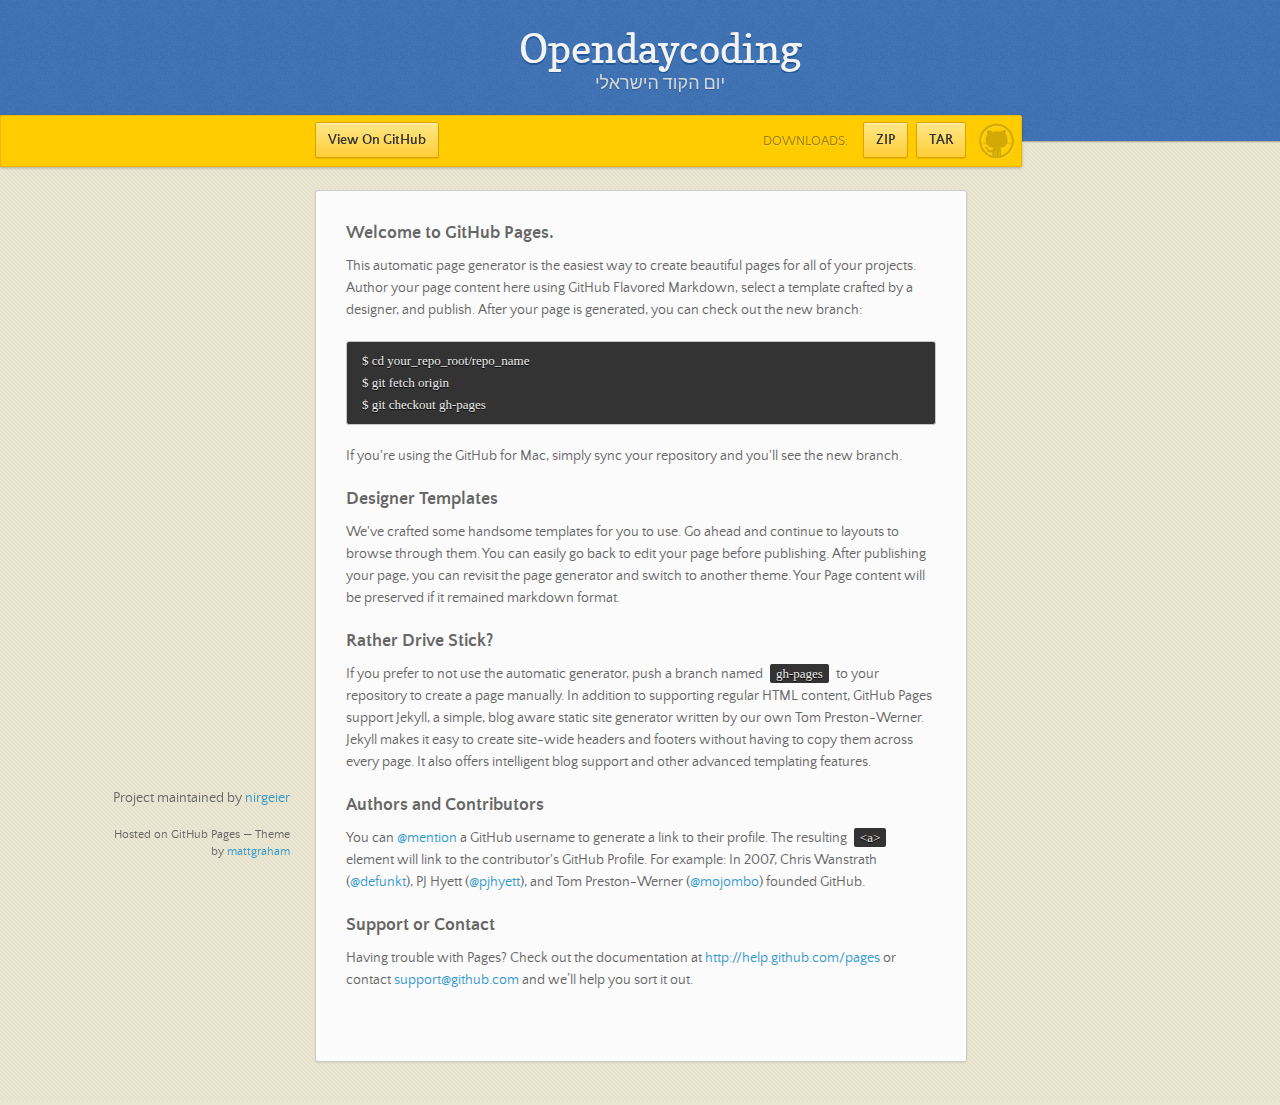
==== index.html @ ef92b0aa "Create gh-pages branch via GitHub" ====
<!doctype html>
<html>
  <head>
    <meta charset="utf-8">
    <meta http-equiv="X-UA-Compatible" content="chrome=1">
    <title>Opendaycoding by nirgeier</title>
    <link rel="stylesheet" href="stylesheets/styles.css">
    <link rel="stylesheet" href="stylesheets/pygment_trac.css">
    <script src="https://ajax.googleapis.com/ajax/libs/jquery/1.7.1/jquery.min.js"></script>
    <script src="javascripts/main.js"></script>
    <!--[if lt IE 9]>
      <script src="//html5shiv.googlecode.com/svn/trunk/html5.js"></script>
    <![endif]-->
    <meta name="viewport" content="width=device-width, initial-scale=1, user-scalable=no">

  </head>
  <body>

      <header>
        <h1>Opendaycoding</h1>
        <p>יום הקוד הישראלי</p>
      </header>

      <div id="banner">
        <span id="logo"></span>

        <a href="https://github.com/nirgeier/openDayCoding" class="button fork"><strong>View On GitHub</strong></a>
        <div class="downloads">
          <span>Downloads:</span>
          <ul>
            <li><a href="https://github.com/nirgeier/openDayCoding/zipball/master" class="button">ZIP</a></li>
            <li><a href="https://github.com/nirgeier/openDayCoding/tarball/master" class="button">TAR</a></li>
          </ul>
        </div>
      </div><!-- end banner -->

    <div class="wrapper">
      <nav>
        <ul></ul>
      </nav>
      <section>
        <h3>
<a name="welcome-to-github-pages" class="anchor" href="#welcome-to-github-pages"><span class="octicon octicon-link"></span></a>Welcome to GitHub Pages.</h3>

<p>This automatic page generator is the easiest way to create beautiful pages for all of your projects. Author your page content here using GitHub Flavored Markdown, select a template crafted by a designer, and publish. After your page is generated, you can check out the new branch:</p>

<pre><code>$ cd your_repo_root/repo_name
$ git fetch origin
$ git checkout gh-pages
</code></pre>

<p>If you're using the GitHub for Mac, simply sync your repository and you'll see the new branch.</p>

<h3>
<a name="designer-templates" class="anchor" href="#designer-templates"><span class="octicon octicon-link"></span></a>Designer Templates</h3>

<p>We've crafted some handsome templates for you to use. Go ahead and continue to layouts to browse through them. You can easily go back to edit your page before publishing. After publishing your page, you can revisit the page generator and switch to another theme. Your Page content will be preserved if it remained markdown format.</p>

<h3>
<a name="rather-drive-stick" class="anchor" href="#rather-drive-stick"><span class="octicon octicon-link"></span></a>Rather Drive Stick?</h3>

<p>If you prefer to not use the automatic generator, push a branch named <code>gh-pages</code> to your repository to create a page manually. In addition to supporting regular HTML content, GitHub Pages support Jekyll, a simple, blog aware static site generator written by our own Tom Preston-Werner. Jekyll makes it easy to create site-wide headers and footers without having to copy them across every page. It also offers intelligent blog support and other advanced templating features.</p>

<h3>
<a name="authors-and-contributors" class="anchor" href="#authors-and-contributors"><span class="octicon octicon-link"></span></a>Authors and Contributors</h3>

<p>You can <a href="https://github.com/blog/821" class="user-mention">@mention</a> a GitHub username to generate a link to their profile. The resulting <code>&lt;a&gt;</code> element will link to the contributor's GitHub Profile. For example: In 2007, Chris Wanstrath (<a href="https://github.com/defunkt" class="user-mention">@defunkt</a>), PJ Hyett (<a href="https://github.com/pjhyett" class="user-mention">@pjhyett</a>), and Tom Preston-Werner (<a href="https://github.com/mojombo" class="user-mention">@mojombo</a>) founded GitHub.</p>

<h3>
<a name="support-or-contact" class="anchor" href="#support-or-contact"><span class="octicon octicon-link"></span></a>Support or Contact</h3>

<p>Having trouble with Pages? Check out the documentation at <a href="http://help.github.com/pages">http://help.github.com/pages</a> or contact <a href="mailto:support@github.com">support@github.com</a> and we’ll help you sort it out.</p>
      </section>
      <footer>
        <p>Project maintained by <a href="https://github.com/nirgeier">nirgeier</a></p>
        <p><small>Hosted on GitHub Pages &mdash; Theme by <a href="https://twitter.com/michigangraham">mattgraham</a></small></p>
      </footer>
    </div>
    <!--[if !IE]><script>fixScale(document);</script><![endif]-->
    
  </body>
</html>
---- stylesheets/styles.css ----
/*
Leap Day for GitHub Pages
by Matt Graham
*/
@font-face {
  font-family: 'Quattrocento Sans';
  src: url("../fonts/quattrocentosans-bold-webfont.eot");
  src: url("../fonts/quattrocentosans-bold-webfont.eot?#iefix") format("embedded-opentype"), url("../fonts/quattrocentosans-bold-webfont.woff") format("woff"), url("../fonts/quattrocentosans-bold-webfont.ttf") format("truetype"), url("../fonts/quattrocentosans-bold-webfont.svg#QuattrocentoSansBold") format("svg");
  font-weight: bold;
  font-style: normal;
}

@font-face {
  font-family: 'Quattrocento Sans';
  src: url("../fonts/quattrocentosans-bolditalic-webfont.eot");
  src: url("../fonts/quattrocentosans-bolditalic-webfont.eot?#iefix") format("embedded-opentype"), url("../fonts/quattrocentosans-bolditalic-webfont.woff") format("woff"), url("../fonts/quattrocentosans-bolditalic-webfont.ttf") format("truetype"), url("../fonts/quattrocentosans-bolditalic-webfont.svg#QuattrocentoSansBoldItalic") format("svg");
  font-weight: bold;
  font-style: italic;
}

@font-face {
  font-family: 'Quattrocento Sans';
  src: url("../fonts/quattrocentosans-italic-webfont.eot");
  src: url("../fonts/quattrocentosans-italic-webfont.eot?#iefix") format("embedded-opentype"), url("../fonts/quattrocentosans-italic-webfont.woff") format("woff"), url("../fonts/quattrocentosans-italic-webfont.ttf") format("truetype"), url("../fonts/quattrocentosans-italic-webfont.svg#QuattrocentoSansItalic") format("svg");
  font-weight: normal;
  font-style: italic;
}

@font-face {
  font-family: 'Quattrocento Sans';
  src: url("../fonts/quattrocentosans-regular-webfont.eot");
  src: url("../fonts/quattrocentosans-regular-webfont.eot?#iefix") format("embedded-opentype"), url("../fonts/quattrocentosans-regular-webfont.woff") format("woff"), url("../fonts/quattrocentosans-regular-webfont.ttf") format("truetype"), url("../fonts/quattrocentosans-regular-webfont.svg#QuattrocentoSansRegular") format("svg");
  font-weight: normal;
  font-style: normal;
}

@font-face {
  font-family: 'Copse';
  src: url("../fonts/copse-regular-webfont.eot");
  src: url("../fonts/copse-regular-webfont.eot?#iefix") format("embedded-opentype"), url("../fonts/copse-regular-webfont.woff") format("woff"), url("../fonts/copse-regular-webfont.ttf") format("truetype"), url("../fonts/copse-regular-webfont.svg#CopseRegular") format("svg");
  font-weight: normal;
  font-style: normal;
}

/* normalize.css 2012-02-07T12:37 UTC - http://github.com/necolas/normalize.css */
/* =============================================================================
   HTML5 display definitions
   ========================================================================== */
/*
 * Corrects block display not defined in IE6/7/8/9 & FF3
 */
article,
aside,
details,
figcaption,
figure,
footer,
header,
hgroup,
nav,
section,
summary {
  display: block;
}

/*
 * Corrects inline-block display not defined in IE6/7/8/9 & FF3
 */
audio,
canvas,
video {
  display: inline-block;
  *display: inline;
  *zoom: 1;
}

/*
 * Prevents modern browsers from displaying 'audio' without controls
 */
audio:not([controls]) {
  display: none;
}

/*
 * Addresses styling for 'hidden' attribute not present in IE7/8/9, FF3, S4
 * Known issue: no IE6 support
 */
[hidden] {
  display: none;
}

/* =============================================================================
   Base
   ========================================================================== */
/*
 * 1. Corrects text resizing oddly in IE6/7 when body font-size is set using em units
 *    http://clagnut.com/blog/348/#c790
 * 2. Prevents iOS text size adjust after orientation change, without disabling user zoom
 *    www.456bereastreet.com/archive/201012/controlling_text_size_in_safari_for_ios_without_disabling_user_zoom/
 */
html {
  font-size: 100%;
  /* 1 */
  -webkit-text-size-adjust: 100%;
  /* 2 */
  -ms-text-size-adjust: 100%;
  /* 2 */
}

/*
 * Addresses font-family inconsistency between 'textarea' and other form elements.
 */
html,
button,
input,
select,
textarea {
  font-family: sans-serif;
}

/*
 * Addresses margins handled incorrectly in IE6/7
 */
body {
  margin: 0;
}

/* =============================================================================
   Links
   ========================================================================== */
/*
 * Addresses outline displayed oddly in Chrome
 */
a:focus {
  outline: thin dotted;
}

/*
 * Improves readability when focused and also mouse hovered in all browsers
 * people.opera.com/patrickl/experiments/keyboard/test
 */
a:hover,
a:active {
  outline: 0;
}

/* =============================================================================
   Typography
   ========================================================================== */
/*
 * Addresses font sizes and margins set differently in IE6/7
 * Addresses font sizes within 'section' and 'article' in FF4+, Chrome, S5
 */
h1 {
  font-size: 2em;
  margin: 0.67em 0;
}

h2 {
  font-size: 1.5em;
  margin: 0.83em 0;
}

h3 {
  font-size: 1.17em;
  margin: 1em 0;
}

h4 {
  font-size: 1em;
  margin: 1.33em 0;
}

h5 {
  font-size: 0.83em;
  margin: 1.67em 0;
}

h6 {
  font-size: 0.75em;
  margin: 2.33em 0;
}

/*
 * Addresses styling not present in IE7/8/9, S5, Chrome
 */
abbr[title] {
  border-bottom: 1px dotted;
}

/*
 * Addresses style set to 'bolder' in FF3+, S4/5, Chrome
*/
b,
strong {
  font-weight: bold;
}

blockquote {
  margin: 1em 40px;
}

/*
 * Addresses styling not present in S5, Chrome
 */
dfn {
  font-style: italic;
}

/*
 * Addresses styling not present in IE6/7/8/9
 */
mark {
  background: #ff0;
  color: #000;
}

/*
 * Addresses margins set differently in IE6/7
 */
p,
pre {
  margin: 1em 0;
}

/*
 * Corrects font family set oddly in IE6, S4/5, Chrome
 * en.wikipedia.org/wiki/User:Davidgothberg/Test59
 */
pre,
code,
kbd,
samp {
  font-family: monospace, serif;
  _font-family: 'courier new', monospace;
  font-size: 1em;
}

/*
 * 1. Addresses CSS quotes not supported in IE6/7
 * 2. Addresses quote property not supported in S4
 */
/* 1 */
q {
  quotes: none;
}

/* 2 */
q:before,
q:after {
  content: '';
  content: none;
}

small {
  font-size: 75%;
}

/*
 * Prevents sub and sup affecting line-height in all browsers
 * gist.github.com/413930
 */
sub,
sup {
  font-size: 75%;
  line-height: 0;
  position: relative;
  vertical-align: baseline;
}

sup {
  top: -0.5em;
}

sub {
  bottom: -0.25em;
}

/* =============================================================================
   Lists
   ========================================================================== */
/*
 * Addresses margins set differently in IE6/7
 */
dl,
menu,
ol,
ul {
  margin: 1em 0;
}

dd {
  margin: 0 0 0 40px;
}

/*
 * Addresses paddings set differently in IE6/7
 */
menu,
ol,
ul {
  padding: 0 0 0 40px;
}

/*
 * Corrects list images handled incorrectly in IE7
 */
nav ul,
nav ol {
  list-style: none;
  list-style-image: none;
}

/* =============================================================================
   Embedded content
   ========================================================================== */
/*
 * 1. Removes border when inside 'a' element in IE6/7/8/9, FF3
 * 2. Improves image quality when scaled in IE7
 *    code.flickr.com/blog/2008/11/12/on-ui-quality-the-little-things-client-side-image-resizing/
 */
img {
  border: 0;
  /* 1 */
  -ms-interpolation-mode: bicubic;
  /* 2 */
}

/*
 * Corrects overflow displayed oddly in IE9
 */
svg:not(:root) {
  overflow: hidden;
}

/* =============================================================================
   Figures
   ========================================================================== */
/*
 * Addresses margin not present in IE6/7/8/9, S5, O11
 */
figure {
  margin: 0;
}

/* =============================================================================
   Forms
   ========================================================================== */
/*
 * Corrects margin displayed oddly in IE6/7
 */
form {
  margin: 0;
}

/*
 * Define consistent border, margin, and padding
 */
fieldset {
  border: 1px solid #c0c0c0;
  margin: 0 2px;
  padding: 0.35em 0.625em 0.75em;
}

/*
 * 1. Corrects color not being inherited in IE6/7/8/9
 * 2. Corrects text not wrapping in FF3 
 * 3. Corrects alignment displayed oddly in IE6/7
 */
legend {
  border: 0;
  /* 1 */
  padding: 0;
  white-space: normal;
  /* 2 */
  *margin-left: -7px;
  /* 3 */
}

/*
 * 1. Corrects font size not being inherited in all browsers
 * 2. Addresses margins set differently in IE6/7, FF3+, S5, Chrome
 * 3. Improves appearance and consistency in all browsers
 */
button,
input,
select,
textarea {
  font-size: 100%;
  /* 1 */
  margin: 0;
  /* 2 */
  vertical-align: baseline;
  /* 3 */
  *vertical-align: middle;
  /* 3 */
}

/*
 * Addresses FF3/4 setting line-height on 'input' using !important in the UA stylesheet
 */
button,
input {
  line-height: normal;
  /* 1 */
}

/*
 * 1. Improves usability and consistency of cursor style between image-type 'input' and others
 * 2. Corrects inability to style clickable 'input' types in iOS
 * 3. Removes inner spacing in IE7 without affecting normal text inputs
 *    Known issue: inner spacing remains in IE6
 */
button,
input[type="button"],
input[type="reset"],
input[type="submit"] {
  cursor: pointer;
  /* 1 */
  -webkit-appearance: button;
  /* 2 */
  *overflow: visible;
  /* 3 */
}

/*
 * Re-set default cursor for disabled elements
 */
button[disabled],
input[disabled] {
  cursor: default;
}

/*
 * 1. Addresses box sizing set to content-box in IE8/9
 * 2. Removes excess padding in IE8/9
 * 3. Removes excess padding in IE7
      Known issue: excess padding remains in IE6
 */
input[type="checkbox"],
input[type="radio"] {
  box-sizing: border-box;
  /* 1 */
  padding: 0;
  /* 2 */
  *height: 13px;
  /* 3 */
  *width: 13px;
  /* 3 */
}

/*
 * 1. Addresses appearance set to searchfield in S5, Chrome
 * 2. Addresses box-sizing set to border-box in S5, Chrome (include -moz to future-proof)
 */
input[type="search"] {
  -webkit-appearance: textfield;
  /* 1 */
  -moz-box-sizing: content-box;
  -webkit-box-sizing: content-box;
  /* 2 */
  box-sizing: content-box;
}

/*
 * Removes inner padding and search cancel button in S5, Chrome on OS X
 */
input[type="search"]::-webkit-search-decoration,
input[type="search"]::-webkit-search-cancel-button {
  -webkit-appearance: none;
}

/*
 * Removes inner padding and border in FF3+
 * www.sitepen.com/blog/2008/05/14/the-devils-in-the-details-fixing-dojos-toolbar-buttons/
 */
button::-moz-focus-inner,
input::-moz-focus-inner {
  border: 0;
  padding: 0;
}

/*
 * 1. Removes default vertical scrollbar in IE6/7/8/9
 * 2. Improves readability and alignment in all browsers
 */
textarea {
  overflow: auto;
  /* 1 */
  vertical-align: top;
  /* 2 */
}

/* =============================================================================
   Tables
   ========================================================================== */
/*
 * Remove most spacing between table cells
 */
table {
  border-collapse: collapse;
  border-spacing: 0;
}

body {
  font: 14px/22px "Quattrocento Sans", "Helvetica Neue", Helvetica, Arial, sans-serif;
  color: #666;
  font-weight: 300;
  margin: 0px;
  padding: 0px 0 20px 0px;
  background: url(../images/body-background.png) #eae6d1;
}

h1, h2, h3, h4, h5, h6 {
  color: #333;
  margin: 0 0 10px;
}

p, ul, ol, table, pre, dl {
  margin: 0 0 20px;
}

h1, h2, h3 {
  line-height: 1.1;
}

h1 {
  font-size: 28px;
}

h2 {
  font-size: 24px;
  color: #393939;
}

h3, h4, h5, h6 {
  color: #666666;
}

h3 {
  font-size: 18px;
  line-height: 24px;
}

a {
  color: #3399cc;
  font-weight: 400;
  text-decoration: none;
}

a small {
  font-size: 11px;
  color: #666;
  margin-top: -0.6em;
  display: block;
}

ul {
  list-style-image: url("../images/bullet.png");
}

strong {
  font-weight: bold;
  color: #333;
}

.wrapper {
  width: 650px;
  margin: 0 auto;
  position: relative;
}

section img {
  max-width: 100%;
}

blockquote {
  border-left: 1px solid #ffcc00;
  margin: 0;
  padding: 0 0 0 20px;
  font-style: italic;
}

code {
  font-family: "Lucida Sans", Monaco, Bitstream Vera Sans Mono, Lucida Console, Terminal;
  font-size: 13px;
  color: #efefef;
  text-shadow: 0px 1px 0px #000;
  margin: 0 4px;
  padding: 2px 6px;
  background: #333;
  -moz-border-radius: 2px;
  -webkit-border-radius: 2px;
  -o-border-radius: 2px;
  -ms-border-radius: 2px;
  -khtml-border-radius: 2px;
  border-radius: 2px;
}

pre {
  padding: 8px 15px;
  background: #333333;
  -moz-border-radius: 3px;
  -webkit-border-radius: 3px;
  -o-border-radius: 3px;
  -ms-border-radius: 3px;
  -khtml-border-radius: 3px;
  border-radius: 3px;
  border: 1px solid #c7c7c7;
  overflow: auto;
  overflow-y: hidden;
}
pre code {
  margin: 0px;
  padding: 0px;
}

table {
  width: 100%;
  border-collapse: collapse;
}

th {
  text-align: left;
  padding: 5px 10px;
  border-bottom: 1px solid #e5e5e5;
  color: #444;
}

td {
  text-align: left;
  padding: 5px 10px;
  border-bottom: 1px solid #e5e5e5;
  border-right: 1px solid #ffcc00;
}
td:first-child {
  border-left: 1px solid #ffcc00;
}

hr {
  border: 0;
  outline: none;
  height: 11px;
  background: transparent url("../images/hr.gif") center center repeat-x;
  margin: 0 0 20px;
}

dt {
  color: #444;
  font-weight: 700;
}

header {
  padding: 25px 20px 40px 20px;
  margin: 0;
  position: fixed;
  top: 0;
  left: 0;
  right: 0;
  width: 100%;
  text-align: center;
  background: url(../images/background.png) #4276b6;
  -moz-box-shadow: 1px 0px 2px rgba(0, 0, 0, 0.75);
  -webkit-box-shadow: 1px 0px 2px rgba(0, 0, 0, 0.75);
  -o-box-shadow: 1px 0px 2px rgba(0, 0, 0, 0.75);
  box-shadow: 1px 0px 2px rgba(0, 0, 0, 0.75);
  z-index: 99;
  -webkit-font-smoothing: antialiased;
  min-height: 76px;
}
header h1 {
  font: 40px/48px "Copse", "Helvetica Neue", Helvetica, Arial, sans-serif;
  color: #f3f3f3;
  text-shadow: 0px 2px 0px #235796;
  margin: 0px;
  white-space: nowrap;
  overflow: hidden;
  text-overflow: ellipsis;
  -o-text-overflow: ellipsis;
  -ms-text-overflow: ellipsis;
}
header p {
  color: #d8d8d8;
  text-shadow: rgba(0, 0, 0, 0.2) 0 1px 0;
  font-size: 18px;
  margin: 0px;
}

#banner {
  z-index: 100;
  left: 0;
  right: 50%;
  height: 50px;
  margin-right: -382px;
  position: fixed;
  top: 115px;
  background: #ffcc00;
  border: 1px solid #f0b500;
  -moz-box-shadow: 0px 1px 3px rgba(0, 0, 0, 0.25);
  -webkit-box-shadow: 0px 1px 3px rgba(0, 0, 0, 0.25);
  -o-box-shadow: 0px 1px 3px rgba(0, 0, 0, 0.25);
  box-shadow: 0px 1px 3px rgba(0, 0, 0, 0.25);
  -moz-border-radius: 0px 2px 2px 0px;
  -webkit-border-radius: 0px 2px 2px 0px;
  -o-border-radius: 0px 2px 2px 0px;
  -ms-border-radius: 0px 2px 2px 0px;
  -khtml-border-radius: 0px 2px 2px 0px;
  border-radius: 0px 2px 2px 0px;
  padding-right: 10px;
}
#banner .button {
  border: 1px solid #dba500;
  background: -webkit-gradient(linear, 50% 0%, 50% 100%, color-stop(0%, #ffe788), color-stop(100%, #ffce38));
  background: -webkit-linear-gradient(#ffe788, #ffce38);
  background: -moz-linear-gradient(#ffe788, #ffce38);
  background: -o-linear-gradient(#ffe788, #ffce38);
  background: -ms-linear-gradient(#ffe788, #ffce38);
  background: linear-gradient(#ffe788, #ffce38);
  -moz-border-radius: 2px;
  -webkit-border-radius: 2px;
  -o-border-radius: 2px;
  -ms-border-radius: 2px;
  -khtml-border-radius: 2px;
  border-radius: 2px;
  -moz-box-shadow: inset 0px 1px 0px rgba(255, 255, 255, 0.4), 0px 1px 1px rgba(0, 0, 0, 0.1);
  -webkit-box-shadow: inset 0px 1px 0px rgba(255, 255, 255, 0.4), 0px 1px 1px rgba(0, 0, 0, 0.1);
  -o-box-shadow: inset 0px 1px 0px rgba(255, 255, 255, 0.4), 0px 1px 1px rgba(0, 0, 0, 0.1);
  box-shadow: inset 0px 1px 0px rgba(255, 255, 255, 0.4), 0px 1px 1px rgba(0, 0, 0, 0.1);
  background-color: #FFE788;
  margin-left: 5px;
  padding: 10px 12px;
  margin-top: 6px;
  line-height: 14px;
  font-size: 14px;
  color: #333;
  font-weight: bold;
  display: inline-block;
  text-align: center;
}
#banner .button:hover {
  background: -webkit-gradient(linear, 50% 0%, 50% 100%, color-stop(0%, #ffe788), color-stop(100%, #ffe788));
  background: -webkit-linear-gradient(#ffe788, #ffe788);
  background: -moz-linear-gradient(#ffe788, #ffe788);
  background: -o-linear-gradient(#ffe788, #ffe788);
  background: -ms-linear-gradient(#ffe788, #ffe788);
  background: linear-gradient(#ffe788, #ffe788);
  background-color: #ffeca0;
}
#banner .fork {
  position: fixed;
  left: 50%;
  margin-left: -325px;
  padding: 10px 12px;
  margin-top: 6px;
  line-height: 14px;
  font-size: 14px;
  background-color: #FFE788;
}
#banner .downloads {
  float: right;
  margin: 0 45px 0 0;
}
#banner .downloads span {
  float: left;
  line-height: 52px;
  font-size: 90%;
  color: #9d7f0d;
  text-transform: uppercase;
  text-shadow: rgba(255, 255, 255, 0.2) 0 1px 0;
}
#banner ul {
  list-style: none;
  height: 40px;
  padding: 0;
  float: left;
  margin-left: 10px;
}
#banner ul li {
  display: inline;
}
#banner ul li a.button {
  background-color: #FFE788;
}
#banner #logo {
  position: absolute;
  height: 36px;
  width: 36px;
  right: 7px;
  top: 7px;
  display: block;
  background: url(../images/octocat-logo.png);
}

section {
  width: 590px;
  padding: 30px 30px 50px 30px;
  margin: 20px 0;
  margin-top: 190px;
  position: relative;
  background: #fbfbfb;
  -moz-border-radius: 3px;
  -webkit-border-radius: 3px;
  -o-border-radius: 3px;
  -ms-border-radius: 3px;
  -khtml-border-radius: 3px;
  border-radius: 3px;
  border: 1px solid #cbcbcb;
  -moz-box-shadow: 0px 1px 2px rgba(0, 0, 0, 0.09), inset 0px 0px 2px 2px rgba(255, 255, 255, 0.5), inset 0 0 5px 5px rgba(255, 255, 255, 0.4);
  -webkit-box-shadow: 0px 1px 2px rgba(0, 0, 0, 0.09), inset 0px 0px 2px 2px rgba(255, 255, 255, 0.5), inset 0 0 5px 5px rgba(255, 255, 255, 0.4);
  -o-box-shadow: 0px 1px 2px rgba(0, 0, 0, 0.09), inset 0px 0px 2px 2px rgba(255, 255, 255, 0.5), inset 0 0 5px 5px rgba(255, 255, 255, 0.4);
  box-shadow: 0px 1px 2px rgba(0, 0, 0, 0.09), inset 0px 0px 2px 2px rgba(255, 255, 255, 0.5), inset 0 0 5px 5px rgba(255, 255, 255, 0.4);
}

small {
  font-size: 12px;
}

nav {
  width: 230px;
  position: fixed;
  top: 220px;
  left: 50%;
  margin-left: -580px;
  text-align: right;
}
nav ul {
  list-style: none;
  list-style-image: none;
  font-size: 14px;
  line-height: 24px;
}
nav ul li {
  padding: 5px 0px;
  line-height: 16px;
}
nav ul li.tag-h1 {
  font-size: 1.2em;
}
nav ul li.tag-h1 a {
  font-weight: bold;
  color: #333;
}
nav ul li.tag-h2 + .tag-h1 {
  margin-top: 10px;
}
nav ul a {
  color: #666;
}
nav ul a:hover {
  color: #999;
}

footer {
  width: 180px;
  position: fixed;
  left: 50%;
  margin-left: -530px;
  bottom: 20px;
  text-align: right;
  line-height: 16px;
}

@media print, screen and (max-width: 1060px) {
  div.wrapper {
    width: auto;
    margin: 0;
  }

  nav {
    display: none;
  }

  header, section, footer {
    float: none;
  }
  header h1, section h1, footer h1 {
    white-space: nowrap;
    overflow: hidden;
    text-overflow: ellipsis;
    -o-text-overflow: ellipsis;
    -ms-text-overflow: ellipsis;
  }

  #banner {
    width: 100%;
  }
  #banner .downloads {
    margin-right: 60px;
  }
  #banner #logo {
    margin-right: 15px;
  }

  section {
    border: 1px solid #e5e5e5;
    border-width: 1px 0;
    padding: 20px auto;
    margin: 190px auto 20px;
    max-width: 600px;
  }

  footer {
    text-align: center;
    margin: 20px auto;
    position: relative;
    left: auto;
    bottom: auto;
    width: auto;
  }
}
@media print, screen and (max-width: 720px) {
  body {
    word-wrap: break-word;
  }

  header {
    padding: 20px 20px;
    margin: 0;
  }
  header h1 {
    font-size: 32px;
    white-space: nowrap;
    overflow: hidden;
    text-overflow: ellipsis;
    -o-text-overflow: ellipsis;
    -ms-text-overflow: ellipsis;
  }
  header p {
    display: none;
  }

  #banner {
    top: 80px;
  }
  #banner .fork {
    float: left;
    display: inline-block;
    margin-left: 0px;
    position: fixed;
    left: 20px;
  }

  section {
    margin-top: 130px;
    margin-bottom: 0px;
    width: auto;
  }

  header ul, header p.view {
    position: static;
  }
}
@media print, screen and (max-width: 480px) {
  header {
    position: relative;
    padding: 5px 0px;
    min-height: 0px;
  }
  header h1 {
    font-size: 24px;
    white-space: nowrap;
    overflow: hidden;
    text-overflow: ellipsis;
    -o-text-overflow: ellipsis;
    -ms-text-overflow: ellipsis;
  }

  section {
    margin-top: 5px;
  }

  #banner {
    display: none;
  }

  header ul {
    display: none;
  }
}
@media print {
  body {
    padding: 0.4in;
    font-size: 12pt;
    color: #444;
  }
}
@media print, screen and (max-height: 680px) {
  footer {
    text-align: center;
    margin: 20px auto;
    position: relative;
    left: auto;
    bottom: auto;
    width: auto;
  }
}
@media print, screen and (max-height: 480px) {
  nav {
    display: none;
  }

  footer {
    text-align: center;
    margin: 20px auto;
    position: relative;
    left: auto;
    bottom: auto;
    width: auto;
  }
}
---- stylesheets/pygment_trac.css ----
.highlight .hll { background-color: #404040 }
.highlight  { color: #d0d0d0 }
.highlight .c { color: #999999; font-style: italic } /* Comment */
.highlight .err { color: #a61717; background-color: #e3d2d2 } /* Error */
.highlight .g { color: #d0d0d0 } /* Generic */
.highlight .k { color: #6ab825; font-weight: normal } /* Keyword */
.highlight .l { color: #d0d0d0 } /* Literal */
.highlight .n { color: #d0d0d0 } /* Name */
.highlight .o { color: #d0d0d0 } /* Operator */
.highlight .x { color: #d0d0d0 } /* Other */
.highlight .p { color: #d0d0d0 } /* Punctuation */
.highlight .cm { color: #999999; font-style: italic } /* Comment.Multiline */
.highlight .cp { color: #cd2828; font-weight: normal } /* Comment.Preproc */
.highlight .c1 { color: #999999; font-style: italic } /* Comment.Single */
.highlight .cs { color: #e50808; font-weight: normal; background-color: #520000 } /* Comment.Special */
.highlight .gd { color: #d22323 } /* Generic.Deleted */
.highlight .ge { color: #d0d0d0; font-style: italic } /* Generic.Emph */
.highlight .gr { color: #d22323 } /* Generic.Error */
.highlight .gh { color: #ffffff; font-weight: normal } /* Generic.Heading */
.highlight .gi { color: #589819 } /* Generic.Inserted */
.highlight .go { color: #cccccc } /* Generic.Output */
.highlight .gp { color: #aaaaaa } /* Generic.Prompt */
.highlight .gs { color: #d0d0d0; font-weight: normal } /* Generic.Strong */
.highlight .gu { color: #ffffff; text-decoration: underline } /* Generic.Subheading */
.highlight .gt { color: #d22323 } /* Generic.Traceback */
.highlight .kc { color: #6ab825; font-weight: normal } /* Keyword.Constant */
.highlight .kd { color: #6ab825; font-weight: normal } /* Keyword.Declaration */
.highlight .kn { color: #6ab825; font-weight: normal } /* Keyword.Namespace */
.highlight .kp { color: #6ab825 } /* Keyword.Pseudo */
.highlight .kr { color: #6ab825; font-weight: normal } /* Keyword.Reserved */
.highlight .kt { color: #6ab825; font-weight: normal } /* Keyword.Type */
.highlight .ld { color: #d0d0d0 } /* Literal.Date */
.highlight .m { color: #3677a9 } /* Literal.Number */
.highlight .s { color: #ff8 } /* Literal.String */
.highlight .na { color: #bbbbbb } /* Name.Attribute */
.highlight .nb { color: #24909d } /* Name.Builtin */
.highlight .nc { color: #447fcf; text-decoration: underline } /* Name.Class */
.highlight .no { color: #40ffff } /* Name.Constant */
.highlight .nd { color: #ffa500 } /* Name.Decorator */
.highlight .ni { color: #d0d0d0 } /* Name.Entity */
.highlight .ne { color: #bbbbbb } /* Name.Exception */
.highlight .nf { color: #447fcf } /* Name.Function */
.highlight .nl { color: #d0d0d0 } /* Name.Label */
.highlight .nn { color: #447fcf; text-decoration: underline } /* Name.Namespace */
.highlight .nx { color: #d0d0d0 } /* Name.Other */
.highlight .py { color: #d0d0d0 } /* Name.Property */
.highlight .nt { color: #6ab825;} /* Name.Tag */
.highlight .nv { color: #40ffff } /* Name.Variable */
.highlight .ow { color: #6ab825; font-weight: normal } /* Operator.Word */
.highlight .w { color: #666666 } /* Text.Whitespace */
.highlight .mf { color: #3677a9 } /* Literal.Number.Float */
.highlight .mh { color: #3677a9 } /* Literal.Number.Hex */
.highlight .mi { color: #3677a9 } /* Literal.Number.Integer */
.highlight .mo { color: #3677a9 } /* Literal.Number.Oct */
.highlight .sb { color: #ff8 } /* Literal.String.Backtick */
.highlight .sc { color: #ff8 } /* Literal.String.Char */
.highlight .sd { color: #ff8 } /* Literal.String.Doc */
.highlight .s2 { color: #ff8 } /* Literal.String.Double */
.highlight .se { color: #ff8 } /* Literal.String.Escape */
.highlight .sh { color: #ff8 } /* Literal.String.Heredoc */
.highlight .si { color: #ff8 } /* Literal.String.Interpol */
.highlight .sx { color: #ffa500 } /* Literal.String.Other */
.highlight .sr { color: #ff8 } /* Literal.String.Regex */
.highlight .s1 { color: #ff8 } /* Literal.String.Single */
.highlight .ss { color: #ff8 } /* Literal.String.Symbol */
.highlight .bp { color: #24909d } /* Name.Builtin.Pseudo */
.highlight .vc { color: #40ffff } /* Name.Variable.Class */
.highlight .vg { color: #40ffff } /* Name.Variable.Global */
.highlight .vi { color: #40ffff } /* Name.Variable.Instance */
.highlight .il { color: #3677a9 } /* Literal.Number.Integer.Long */
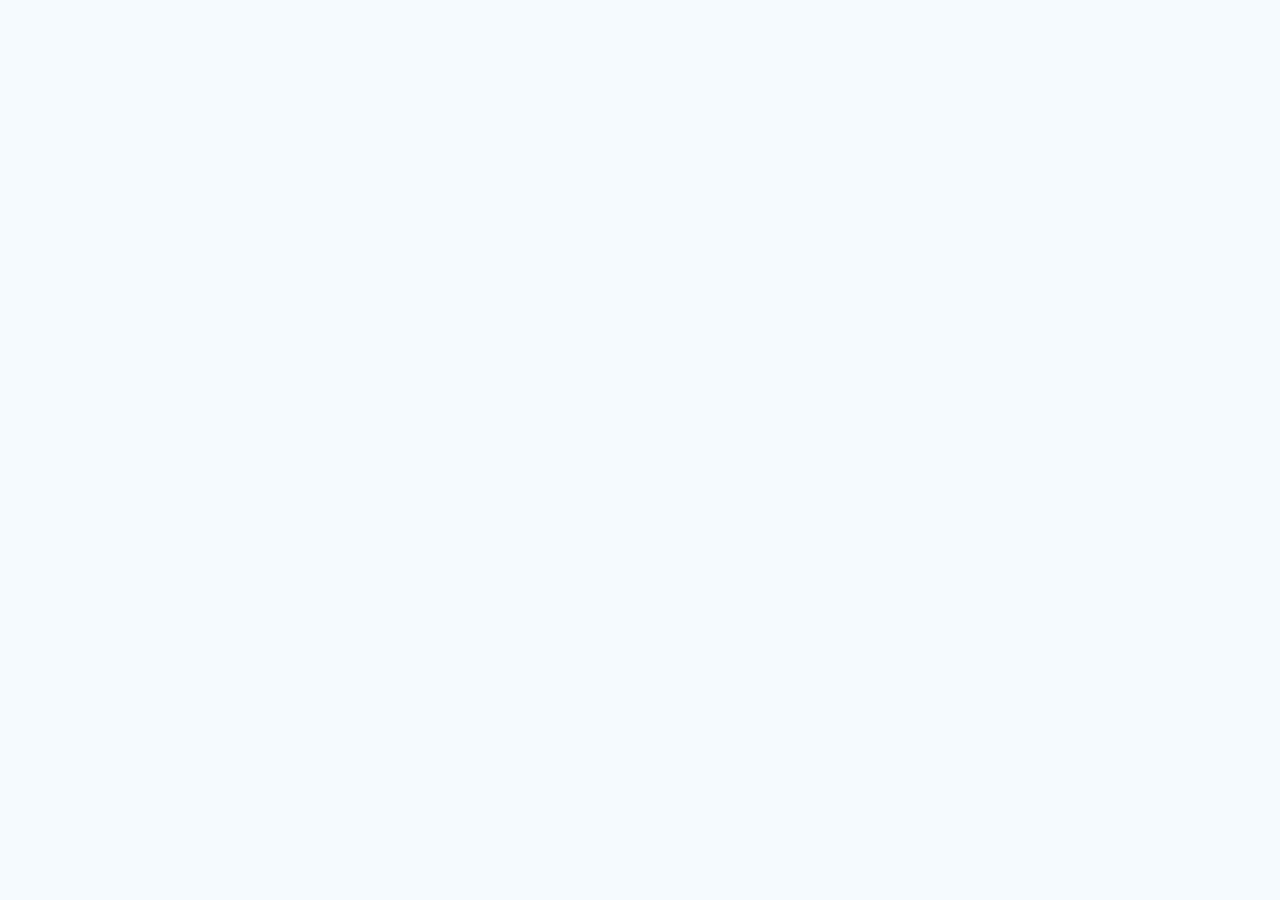
==== commit f6f1bab7: "Added content" ====
--- a/index.html
+++ b/index.html
@@ -1,82 +1,287 @@
-<!doctype html>
+﻿<!DOCTYPE html>
 <html>
-  <head>
+<head>
+    <title>יום הקוד הישראלי</title>
     <meta charset="utf-8">
-    <meta http-equiv="X-UA-Compatible" content="chrome=1">
-    <title>Opendaycoding by nirgeier</title>
-    <link rel="stylesheet" href="stylesheets/styles.css">
-    <link rel="stylesheet" href="stylesheets/pygment_trac.css">
-    <script src="https://ajax.googleapis.com/ajax/libs/jquery/1.7.1/jquery.min.js"></script>
-    <script src="javascripts/main.js"></script>
-    <!--[if lt IE 9]>
-      <script src="//html5shiv.googlecode.com/svn/trunk/html5.js"></script>
-    <![endif]-->
-    <meta name="viewport" content="width=device-width, initial-scale=1, user-scalable=no">
-
-  </head>
-  <body>
-
-      <header>
-        <h1>Opendaycoding</h1>
-        <p>יום הקוד הישראלי</p>
-      </header>
-
-      <div id="banner">
-        <span id="logo"></span>
-
-        <a href="https://github.com/nirgeier/openDayCoding" class="button fork"><strong>View On GitHub</strong></a>
-        <div class="downloads">
-          <span>Downloads:</span>
-          <ul>
-            <li><a href="https://github.com/nirgeier/openDayCoding/zipball/master" class="button">ZIP</a></li>
-            <li><a href="https://github.com/nirgeier/openDayCoding/tarball/master" class="button">TAR</a></li>
-          </ul>
-        </div>
-      </div><!-- end banner -->
-
-    <div class="wrapper">
-      <nav>
-        <ul></ul>
-      </nav>
-      <section>
-        <h3>
-<a name="welcome-to-github-pages" class="anchor" href="#welcome-to-github-pages"><span class="octicon octicon-link"></span></a>Welcome to GitHub Pages.</h3>
-
-<p>This automatic page generator is the easiest way to create beautiful pages for all of your projects. Author your page content here using GitHub Flavored Markdown, select a template crafted by a designer, and publish. After your page is generated, you can check out the new branch:</p>
-
-<pre><code>$ cd your_repo_root/repo_name
-$ git fetch origin
-$ git checkout gh-pages
-</code></pre>
-
-<p>If you're using the GitHub for Mac, simply sync your repository and you'll see the new branch.</p>
-
-<h3>
-<a name="designer-templates" class="anchor" href="#designer-templates"><span class="octicon octicon-link"></span></a>Designer Templates</h3>
-
-<p>We've crafted some handsome templates for you to use. Go ahead and continue to layouts to browse through them. You can easily go back to edit your page before publishing. After publishing your page, you can revisit the page generator and switch to another theme. Your Page content will be preserved if it remained markdown format.</p>
-
-<h3>
-<a name="rather-drive-stick" class="anchor" href="#rather-drive-stick"><span class="octicon octicon-link"></span></a>Rather Drive Stick?</h3>
-
-<p>If you prefer to not use the automatic generator, push a branch named <code>gh-pages</code> to your repository to create a page manually. In addition to supporting regular HTML content, GitHub Pages support Jekyll, a simple, blog aware static site generator written by our own Tom Preston-Werner. Jekyll makes it easy to create site-wide headers and footers without having to copy them across every page. It also offers intelligent blog support and other advanced templating features.</p>
-
-<h3>
-<a name="authors-and-contributors" class="anchor" href="#authors-and-contributors"><span class="octicon octicon-link"></span></a>Authors and Contributors</h3>
-
-<p>You can <a href="https://github.com/blog/821" class="user-mention">@mention</a> a GitHub username to generate a link to their profile. The resulting <code>&lt;a&gt;</code> element will link to the contributor's GitHub Profile. For example: In 2007, Chris Wanstrath (<a href="https://github.com/defunkt" class="user-mention">@defunkt</a>), PJ Hyett (<a href="https://github.com/pjhyett" class="user-mention">@pjhyett</a>), and Tom Preston-Werner (<a href="https://github.com/mojombo" class="user-mention">@mojombo</a>) founded GitHub.</p>
-
-<h3>
-<a name="support-or-contact" class="anchor" href="#support-or-contact"><span class="octicon octicon-link"></span></a>Support or Contact</h3>
-
-<p>Having trouble with Pages? Check out the documentation at <a href="http://help.github.com/pages">http://help.github.com/pages</a> or contact <a href="mailto:support@github.com">support@github.com</a> and we’ll help you sort it out.</p>
-      </section>
-      <footer>
-        <p>Project maintained by <a href="https://github.com/nirgeier">nirgeier</a></p>
-        <p><small>Hosted on GitHub Pages &mdash; Theme by <a href="https://twitter.com/michigangraham">mattgraham</a></small></p>
-      </footer>
+    <meta http-equiv="X-UA-Compatible" content="IE=edge,chrome=1">
+    <meta name="viewport" content="width=1024, user-scalable=no">
+
+    <!-- Required stylesheet -->
+    <link rel="stylesheet" media="screen" href="./deckjs/core/deck.core.css">
+
+    <!-- Extension CSS files go here. Remove or add as needed. -->
+    <link rel="stylesheet" media="screen" href="./deckjs/extensions/goto/deck.goto.css">
+    <link rel="stylesheet" media="screen" href="./deckjs/extensions/menu/deck.menu.css">
+    <link rel="stylesheet" media="screen" href="./deckjs/extensions/navigation/deck.navigation.css">
+    <link rel="stylesheet" media="screen" href="./deckjs/extensions/status/deck.status.css">
+    <link rel="stylesheet" media="screen" href="./deckjs/extensions/scale/deck.scale.css">
+
+    <link rel="stylesheet" href="./deckjs/themes/style/openAcademy.css">
+
+    <script src="./deckjs/modernizr.custom.js"></script>
+</head>
+<body class="deck-container">
+<div class="iscoWatermark">
+    <div class="left"></div>
+    <div class="right"></div>
+</div>
+
+<section class="slide intro">
+    <img src="images/logos/isoc1.png" class="isoc">
+    <img src="images/logos/education.png" class="isoc">
+
+    <h1 class="introTitle">יום הקוד הישראלי</h1>
+
+    <div class="logos">
+        <br>
+        <img src="images/logos/wix.png">
+        <img src="images/logos/mozilla.png">
+        <img src="images/logos/HP.png">
+        <img src="images/logos/google.png">
+
     </div>
-    <!--[if !IE]><script>fixScale(document);</script><![endif]-->
-    
-  </body>
-</html>+
+</section>
+
+<section class="slide">
+    <h2>מה נעשה היום ?</h2>
+
+    <p class="slide">נלמד מהו האינטרנט, ומהו בכלל "קוד"?</p>
+
+    <p class="slide">נציץ אל מאחורי הקלעים של האתרים האהובים עלינו.</p>
+
+    <p class="slide">נכתוב יחד קוד ונבנה את האתר הראשון שלנו!</p>
+
+</section>
+
+<section class="slide">
+    <h2>האינטרנט</h2>
+
+    <p class="code">האינטרנט הינו סביבה וירטואלית שאנו מבלים בה לא מעט.</p>
+
+    <p class="slide">אתם מצליחים לזהות את כל האתרים בתמונות?</p>
+
+    <p class="sites">
+        <img class="slide" src="images/site2.png">
+        <img class="slide" src="images/site4.png">
+    </p>
+
+    <p class="sites">
+        <img class="slide" src="images/site3.png">
+        <img class="slide" src="images/site1.png">
+    </p>
+
+</section>
+
+<section class="slide">
+    <h2>איך בנוי אתר?</h2>
+
+    <p>
+        האתרים שכולנו מכירים בנויים בעזרת קוד בשם
+        <code>HTML</code>
+    </p>
+
+    <p class="slide"><img src="images/walla.png"></p>
+</section>
+
+<section class="slide">
+    <h2>איך בנוי אתר?</h2>
+
+    <p>ככה זה נראה מאחורי הקלעים:</p>
+
+    <p class="slide"><img src="images/walla2.png"></p>
+</section>
+
+<section class="slide">
+    <h2>בואו נבנה אתר!</h2>
+
+    <p class="slide">על מנת לבנות אתר נזדקק לתוכנות הבאות</p>
+
+    <p class="slide">
+        <code>דפדפן</code>
+        – התוכנה איתה אנחנו גולשים באתרים (לא משנה איזה סוג דפדפן)
+        <br/>
+        <img src="images/browser1.png">
+        <img src="images/browser2.png">
+        <img src="images/browser3.png">
+    </p>
+
+    <p class="slide">
+        <code>כתבן</code>
+        יש אותה בכל מחשב
+        <br/>
+        <img src="images/notepad.png">
+    </p>
+
+</section>
+
+<section class="slide">
+    <h2>האתר הראשון שלי</h2>
+    <pre class="ltr">
+
+    &lt;!DOCTYPE html&gt;
+    &lt;html&gt;
+        &lt;body&gt;
+            &lt;h1&gt;כותרת גדולה&lt;/h1&gt;
+            &lt;p&gt;שלום&lt;/p&gt;
+        &lt;/body&gt;
+    &lt;/html&gt;
+    </pre>
+</section>
+
+
+<section class="slide">
+    <h2>האתר הראשון שלי</h2>
+
+    <ol>
+        <li>פתחו את תוכנת "כתבן" (Notepad)</li>
+        <li>העתיקו את הקוד שבשקף הקודם</li>
+        <li>שמרו את הקובץ בשם First.html</li>
+        <li>סגרו את תכונת "כתבן"</li>
+        <li>הקליקו פעמיים על הקובץ First.html</li>
+    </ol>
+
+    <code>האתר הראשון שלכם מופיע בדפדפן!</code>
+</section>
+
+<section class="slide">
+    <h2>בואו נוסיף את השם שלנו!</h2>
+
+   <pre class="ltr">
+
+    &lt;!DOCTYPE html&gt;
+    &lt;html&gt;
+        &lt;body&gt;
+            &lt;h1&gt;שלום לכולם&lt;/h1&gt;
+            &lt;p&gt;____ קוראים לי&lt;/p&gt;
+        &lt;/body&gt;
+    &lt;/html&gt;
+    </pre>
+</section>
+
+<section class="slide">
+    <h2>קוראים לי _____</h2>
+
+    <ol>
+        <li>קליק ימני על קובץ First.htm</li>
+        <li>בחר ב-"פתח באמצעות", או באנגלית “Open With”</li>
+        <li>שנו את &lt;H1&gt; ואת &lt;P&gt; בהתאם לדוגמה (עם השם שלכם)</li>
+        <li>שמרו את הקובץ</li>
+        <li>הקליקו פעמיים על הקובץ First.html</li>
+    </ol>
+
+    <code>השם שלכם מופיע בדפדפן!</code>
+</section>
+
+<section class="slide">
+    <h2>בואו נוסיף תמונות</h2>
+
+    <pre class="ltr small">
+
+    &lt;!DOCTYPE html&gt;
+    &lt;html&gt;
+        &lt;body&gt;
+            &lt;h1&gt;שלום לכולם&lt;/h1&gt;
+            &lt;p&gt;____ קוראים לי&lt;/p&gt;
+    </pre>
+    <pre class="ltr small bold">
+            &lt;img src="http://isoc.org.il/images/bird.jpg"&gt;
+    </pre>
+    <pre class="ltr small">
+        &lt;/body&gt;
+    &lt;/html&gt;
+    </pre>
+</section>
+
+<section class="slide">
+    <h2>בואו נוסיף תמונות</h2>
+
+    <ol>
+        <li>קליק ימני על קובץ First.htm</li>
+        <li>בחר ב-"פתח באמצעות", או באנגלית “Open With”</li>
+        <li>
+            הוסיפו את שורת הקוד:
+            <br/>
+            <code class="small ltr">&lt;'img src='http://isoc.org.il/images/bird.jpg&gt;</code>
+        </li>
+        <li>שמרו את הקובץ</li>
+        <li>הקליקו פעמיים על הקובץ First.html</li>
+    </ol>
+
+    <code>עכשיו יש גם תמונה באתר שלכם!</code>
+</section>
+
+<section class="slide">
+    <h2>סיכום</h2>
+
+    <p class="slide">למדנו שאתרים באינטרנט בנויים בקוד HTML</p>
+
+    <p class="slide">יצרנו את האתר הראשון שלנו!</p>
+
+    <p class="slide">שמנו באתר שלנו כותרת, את השם שלנו וגם תמונה.</p>
+
+    <p class="slide">ראינו שכל אחד מאיתנו יכול ללמוד ולפתח אתר משלו.</p>
+
+</section>
+
+<section class="slide">
+    <h2>אפשר גם להמשיך ללמוד בבית!</h2>
+
+    <p>מקווים מאד שנהנתם ליצור את האתר הראשון שלכם במסגרת יום הקוד הישראלי הראשון.</p>
+
+    <p>אתם מוזמנים להמשיך ללמוד גם בבית, באתר שהכנו במיוחד בשבילכם:</p>
+
+    <p>......</p>
+
+</section>
+
+
+<section class="slide intro">
+    <img src="images/logos/isoc1.png" class="isoc">
+    <img src="images/logos/education.png" class="isoc">
+
+    <h1 class="introTitle">תודה רבה</h1>
+
+    <div class="logos">
+        <br>
+        <img src="images/logos/wix.png">
+        <img src="images/logos/mozilla.png">
+        <img src="images/logos/HP.png">
+        <img src="images/logos/google.png">
+
+    </div>
+
+</section>
+
+
+
+<a href="#" title="Previous" class="deck-prev-link">&#8592;</a>
+<a href="#" title="Next" class="deck-next-link">&#8594;</a>
+
+<form action="../" method="get" class="goto-form">
+    <label for="goto-slide">Go to slide:</label>
+    <input id="goto-slide" type="text" name="slidenum" list="goto-datalist">
+    <datalist id="goto-datalist"></datalist>
+    <input type="submit" value="Go">
+</form>
+
+<footer>
+    <div class="isoc_footer"></div>
+</footer>
+
+
+<!-- Required JS files. -->
+<script src="./deckjs/jquery.min.js"></script>
+<script src="./deckjs/core/deck.core.js"></script>
+
+<script>
+    $(function() {
+        $.deck('.slide', {
+            clock: {
+                enabled: false
+            }
+        });
+    });
+</script>
+</body>
+</html>
--- a/deckjs/core/deck.core.css
+++ b/deckjs/core/deck.core.css
@@ -0,0 +1,60 @@
+html, body {
+  height: 100%;
+  padding: 0;
+  margin: 0;
+}
+
+.deck-container {
+  position: relative;
+  min-height: 100%;
+  margin: 0 auto;
+  overflow: hidden;
+  overflow-y: auto;
+}
+.js .deck-container {
+  visibility: hidden;
+}
+.ready .deck-container {
+  visibility: visible;
+}
+.touch .deck-container {
+  -webkit-text-size-adjust: none;
+  -moz-text-size-adjust: none;
+}
+
+.deck-loading {
+  display: none;
+}
+
+.slide {
+  width: auto;
+  min-height: 100%;
+  position: relative;
+}
+
+.deck-before, .deck-previous, .deck-next, .deck-after {
+  position: absolute;
+  left: -999em;
+  top: -999em;
+}
+
+.deck-current {
+  z-index: 2;
+}
+
+.slide .slide {
+  visibility: hidden;
+  position: static;
+  min-height: 0;
+}
+
+.deck-child-current {
+  position: static;
+  z-index: 2;
+}
+.deck-child-current .slide {
+  visibility: hidden;
+}
+.deck-child-current .deck-previous, .deck-child-current .deck-before, .deck-child-current .deck-current {
+  visibility: visible;
+}
--- a/deckjs/extensions/goto/deck.goto.css
+++ b/deckjs/extensions/goto/deck.goto.css
@@ -0,0 +1,36 @@
+.goto-form {
+  position: absolute;
+  z-index: 3;
+  bottom: 10px;
+  left: 50%;
+  height: 1.75em;
+  margin: 0 0 0 -9.125em;
+  line-height: 1.75em;
+  padding: 0.625em;
+  display: none;
+  background: #ccc;
+  overflow: hidden;
+  border-radius: 10px;
+}
+.goto-form label {
+  font-weight: bold;
+}
+.goto-form label, .goto-form input {
+  display: inline-block;
+  font-family: inherit;
+}
+.deck-goto .goto-form {
+  display: block;
+}
+
+#goto-slide {
+  width: 8.375em;
+  margin: 0 0.625em;
+  height: 1.4375em;
+}
+
+@media print {
+  .goto-form, #goto-slide {
+    display: none;
+  }
+}
--- a/deckjs/extensions/menu/deck.menu.css
+++ b/deckjs/extensions/menu/deck.menu.css
@@ -0,0 +1,45 @@
+.deck-menu {
+  overflow: auto;
+}
+.deck-menu .slide {
+  background: #eee;
+  position: relative;
+  left: 0;
+  top: 0;
+  visibility: visible;
+  cursor: pointer;
+}
+.no-csstransforms .deck-menu > .slide {
+  float: left;
+  width: 22%;
+  height: 22%;
+  min-height: 0;
+  margin: 1%;
+  font-size: 0.22em;
+  overflow: hidden;
+  padding: 0 0.5%;
+}
+.csstransforms .deck-menu > .slide {
+  -webkit-transform: scale(0.22) !important;
+  -ms-transform: scale(0.22) !important;
+  transform: scale(0.22) !important;
+  -webkit-transform-origin: 0 0;
+  -ms-transform-origin: 0 0;
+  transform-origin: 0 0;
+  -moz-box-sizing: border-box;
+  box-sizing: border-box;
+  width: 100%;
+  height: 100%;
+  overflow: hidden;
+  padding: 0 48px;
+  margin: 12px;
+}
+.deck-menu iframe, .deck-menu img, .deck-menu video {
+  max-width: 100%;
+}
+.deck-menu .deck-current, .no-touch .deck-menu .slide:hover {
+  background: #ddf;
+}
+.deck-menu.deck-container:hover .deck-prev-link, .deck-menu.deck-container:hover .deck-next-link {
+  display: none;
+}
--- a/deckjs/extensions/navigation/deck.navigation.css
+++ b/deckjs/extensions/navigation/deck.navigation.css
@@ -0,0 +1,42 @@
+.deck-prev-link, .deck-next-link {
+  display: none;
+  position: absolute;
+  z-index: 3;
+  top: 50%;
+  width: 32px;
+  height: 32px;
+  margin-top: -16px;
+  font-size: 20px;
+  font-weight: bold;
+  line-height: 32px;
+  vertical-align: middle;
+  text-align: center;
+  text-decoration: none;
+  color: #fff;
+  background: #888;
+  border-radius: 16px;
+}
+.deck-prev-link:hover, .deck-prev-link:focus, .deck-prev-link:active, .deck-prev-link:visited, .deck-next-link:hover, .deck-next-link:focus, .deck-next-link:active, .deck-next-link:visited {
+  color: #fff;
+}
+
+.deck-prev-link {
+  left: 8px;
+}
+
+.deck-next-link {
+  right: 8px;
+}
+
+.deck-container:hover .deck-prev-link, .deck-container:hover .deck-next-link {
+  display: block;
+}
+.deck-container:hover .deck-prev-link.deck-nav-disabled, .touch .deck-container:hover .deck-prev-link, .deck-container:hover .deck-next-link.deck-nav-disabled, .touch .deck-container:hover .deck-next-link {
+  display: none;
+}
+
+@media print {
+  .deck-prev-link, .deck-next-link {
+    display: none !important;
+  }
+}
--- a/deckjs/extensions/status/deck.status.css
+++ b/deckjs/extensions/status/deck.status.css
@@ -0,0 +1,18 @@
+.deck-status {
+  position: absolute;
+  bottom: 10px;
+  right: 5px;
+  color: #888;
+  z-index: 3;
+  margin: 0;
+}
+
+body > .deck-container .deck-status {
+  position: fixed;
+}
+
+@media print {
+  .deck-status {
+    display: none;
+  }
+}
--- a/deckjs/extensions/scale/deck.scale.css
+++ b/deckjs/extensions/scale/deck.scale.css
@@ -0,0 +1,20 @@
+.csstransforms .deck-container.deck-scale:not(.deck-menu) {
+  overflow: hidden;
+}
+.csstransforms .deck-container.deck-scale:not(.deck-menu) > .slide {
+  -moz-box-sizing: padding-box;
+  box-sizing: padding-box;
+  width: 100%;
+  padding-bottom: 20px;
+}
+.csstransforms .deck-container.deck-scale:not(.deck-menu) > .slide > .deck-slide-scaler {
+  -webkit-transform-origin: 50% 0;
+  -ms-transform-origin: 50% 0;
+  transform-origin: 50% 0;
+}
+
+.csstransforms .deck-container.deck-menu .deck-slide-scaler {
+  -webkit-transform: none !important;
+  -ms-transform: none !important;
+  transform: none !important;
+}
--- a/deckjs/themes/style/openAcademy.css
+++ b/deckjs/themes/style/openAcademy.css
@@ -0,0 +1,488 @@
+@charset "IBM862";
+@font-face {
+  font-family: 'Alef';
+  src: url("../Alef/Alef-bold.eot");
+  src: url("../Alef/Alef-bold.eot?#iefix") format("embedded-opentype"), url("../Alef/Alef-bold.woff") format("woff"), url("../Alef/Alef-bold.ttf") format("truetype"), url("../Alef/Alef-bold.svg#alefbold") format("svg");
+  font-weight: bold;
+  font-style: normal;
+}
+
+@font-face {
+  font-family: 'Alef';
+  src: url("../Alef/Alef-regular.eot");
+  src: url("../Alef/Alef-regular.eot?#iefix") format("embedded-opentype"), url("../Alef/Alef-regular.woff") format("woff"), url("../Alef/Alef-regular.ttf") format("truetype"), url("../Alef/Alef-regular.svg#alefregular") format("svg");
+  font-weight: normal;
+  font-style: normal;
+}
+
+/* line 29, openAcademy.scss */
+body {
+  margin: 8px auto;
+  padding: 0;
+  direction: rtl;
+  font-family: 'Alef' !important;
+  font-size: 2em;
+}
+
+/* line 37, openAcademy.scss */
+ol {
+  padding: 10px 50px 0 0;
+}
+
+/* line 41, openAcademy.scss */
+.slide {
+  overflow: hidden;
+}
+
+/* line 45, openAcademy.scss */
+.iscoWatermark {
+  /** might be problematic with mobile devices */
+  max-width: 1024px;
+  z-index: 0;
+}
+/* line 50, openAcademy.scss */
+.iscoWatermark .left, .iscoWatermark .right {
+  position: absolute;
+  width: 160px;
+  height: 326px;
+}
+/* line 57, openAcademy.scss */
+.iscoWatermark .left {
+  left: 0;
+  top: 30px;
+  background: url("../../images/isoc-left.png") no-repeat;
+  opacity: 0.4;
+}
+/* line 64, openAcademy.scss */
+.iscoWatermark .right {
+  right: 0;
+  bottom: 30px;
+  background: url("../../images/isoc-right.png") no-repeat;
+  opacity: 0.75;
+}
+
+/* line 72, openAcademy.scss */
+.isoc {
+  float: right;
+}
+
+/* line 76, openAcademy.scss */
+.introTitle {
+  clear: both;
+  width: 100%;
+  text-align: center;
+  padding: 25px 0;
+  font-size: 4.5em;
+  color: white !important;
+  white-space: nowrap;
+  text-shadow: -3px 5px 5px #333333, -2px 6px 8px rgba(0, 0, 0, 0.12), -4px 10px 10px rgba(0, 0, 0, 0.15), -6px 14px 12px rgba(0, 0, 0, 0.18), -8px 18px 14px rgba(0, 0, 0, 0.21);
+}
+
+/* line 93, openAcademy.scss */
+.logos {
+  text-align: center;
+  position: absolute;
+  bottom: 0;
+  left: 0;
+  width: 100%;
+  height: 50%;
+}
+/* line 101, openAcademy.scss */
+.logos img {
+  display: inline-block;
+  vertical-align: middle;
+  max-width: auto;
+  max-height: 30%;
+  height: auto\9;
+  /* ie8 */
+  padding: 5px;
+}
+/* line 110, openAcademy.scss */
+.logos.inline img + img {
+  margin-left: 10px;
+}
+
+/* line 115, openAcademy.scss */
+.deck-container {
+  background: #f4fafe;
+  /* Old browsers */
+  background-image: -webkit-linear-gradient(225deg, #ffffff, #3bc0f4);
+  background-image: -moz-linear-gradient(225deg, #ffffff, #3bc0f4);
+  background-image: -o-linear-gradient(225deg, #ffffff, #3bc0f4);
+  background-image: linear-gradient(225deg, #ffffff, #3bc0f4);
+  background-attachment: fixed;
+  max-width: 1024px;
+}
+/* line 121, openAcademy.scss */
+.deck-container::after {
+  background-image: url("../../images/isoc-left.png"), url("../../images/isoc-right.png");
+}
+/* line 125, openAcademy.scss */
+.deck-container > .slide {
+  text-shadow: 1px 1px 1px rgba(255, 255, 255, 0.5);
+}
+/* line 128, openAcademy.scss */
+.deck-container > .slide .deck-before, .deck-container > .slide .deck-previous {
+  opacity: 0.4;
+}
+/* line 132, openAcademy.scss */
+.deck-container > .slide .deck-before:not(.deck-child-current) .deck-before, .deck-container > .slide .deck-before:not(.deck-child-current) .deck-previous, .deck-container > .slide .deck-previous:not(.deck-child-current) .deck-before, .deck-container > .slide .deck-previous:not(.deck-child-current) .deck-previous {
+  opacity: 1;
+}
+/* line 138, openAcademy.scss */
+.deck-container > .slide .deck-child-current {
+  opacity: 1;
+}
+/* line 145, openAcademy.scss */
+.deck-container .slide h1 {
+  color: #08455f;
+}
+/* line 148, openAcademy.scss */
+.deck-container .slide h1 .subtitle {
+  font-size: 0.5em;
+}
+/* line 150, openAcademy.scss */
+.deck-container .slide h1 .subtitle.small {
+  margin-top: 15px;
+  font-size: 0.35em;
+}
+/* line 157, openAcademy.scss */
+.deck-container .slide h2 {
+  border-bottom: 0;
+  background-color: #77787C;
+  color: #FFFFFF;
+  padding: 10px;
+  margin: 0;
+}
+/* line 171, openAcademy.scss */
+.deck-container .slide h3 {
+  color: #000;
+}
+/* line 175, openAcademy.scss */
+.deck-container .slide pre {
+  border-color: #cde;
+  background: #fff;
+  position: relative;
+  z-index: auto;
+  font-size: 2em;
+  /* http://nicolasgallagher.com/css-drop-shadows-without-images/ */
+}
+/* line 182, openAcademy.scss */
+.borderradius .deck-container .slide pre {
+  -webkit-border-radius: 5px;
+  -moz-border-radius: 5px;
+  -ms-border-radius: 5px;
+  -o-border-radius: 5px;
+  border-radius: 5px;
+}
+/* line 188, openAcademy.scss */
+.csstransforms.boxshadow .deck-container .slide pre > :first-child:before {
+  content: "";
+  position: absolute;
+  z-index: -1;
+  background: #fff;
+  top: 0;
+  bottom: 0;
+  left: 0;
+  right: 0;
+}
+/* line 199, openAcademy.scss */
+.csstransforms.boxshadow .deck-container .slide pre:before, .csstransforms.boxshadow .deck-container .slide pre:after {
+  content: "";
+  position: absolute;
+  z-index: -2;
+  bottom: 15px;
+  width: 50%;
+  height: 20%;
+  max-width: 300px;
+  -webkit-box-shadow: 0, 15px, 10px, rgba(0, 0, 0, 0.7);
+  -moz-box-shadow: 0, 15px, 10px, rgba(0, 0, 0, 0.7);
+  box-shadow: 0, 15px, 10px, rgba(0, 0, 0, 0.7);
+}
+/* line 210, openAcademy.scss */
+.csstransforms.boxshadow .deck-container .slide pre:before {
+  left: 10px;
+  -webkit-transform: rotate(-3deg);
+  -moz-transform: rotate(-3deg);
+  -ms-transform: rotate(-3deg);
+  -o-transform: rotate(-3deg);
+  transform: rotate(-3deg);
+}
+/* line 215, openAcademy.scss */
+.csstransforms.boxshadow .deck-container .slide pre:after {
+  right: 10px;
+  -webkit-transform: rotate(3deg);
+  -moz-transform: rotate(3deg);
+  -ms-transform: rotate(3deg);
+  -o-transform: rotate(3deg);
+  transform: rotate(3deg);
+}
+/* line 222, openAcademy.scss */
+.deck-container .slide code {
+  color: #d15600;
+  font-weight: bold;
+  font-size: 2em;
+}
+/* line 228, openAcademy.scss */
+.deck-container .slide blockquote {
+  font-size: 2em;
+  padding: 1em 2em .5em 2em;
+  color: #000;
+  background: #fff;
+  position: relative;
+  border: 1px solid #cde;
+  z-index: auto;
+}
+/* line 237, openAcademy.scss */
+.borderradius .deck-container .slide blockquote {
+  -webkit-border-radius: 5px;
+  -moz-border-radius: 5px;
+  -ms-border-radius: 5px;
+  -o-border-radius: 5px;
+  border-radius: 5px;
+}
+/* line 242, openAcademy.scss */
+.boxshadow .deck-container .slide blockquote > :first-child:before {
+  content: "";
+  position: absolute;
+  z-index: -1;
+  background: #fff;
+  top: 0;
+  bottom: 0;
+  left: 0;
+  right: 0;
+}
+/* line 253, openAcademy.scss */
+.boxshadow .deck-container .slide blockquote:after {
+  content: "";
+  position: absolute;
+  z-index: -2;
+  top: 10px;
+  bottom: 10px;
+  left: 0;
+  right: 50%;
+  -moz-border-radius: 10px / 100px;
+  border-radius: 10px / 100px;
+  -webkit-box-shadow: 0, 0, 15px, rgba(0, 0, 0, 0.6);
+  -moz-box-shadow: 0, 0, 15px, rgba(0, 0, 0, 0.6);
+  box-shadow: 0, 0, 15px, rgba(0, 0, 0, 0.6);
+}
+/* line 267, openAcademy.scss */
+.deck-container .slide blockquote p {
+  margin: 0;
+}
+/* line 271, openAcademy.scss */
+.deck-container .slide blockquote cite {
+  font-size: .5em;
+  font-style: normal;
+  font-weight: bold;
+  color: #888;
+}
+/* line 278, openAcademy.scss */
+.deck-container .slide blockquote:before {
+  content: "“";
+  position: absolute;
+  top: 0;
+  left: 0;
+  font-size: 5em;
+  line-height: 1;
+  color: #ccf0f0;
+  z-index: 1;
+}
+/* line 290, openAcademy.scss */
+.deck-container .slide .block {
+  font-size: 2em;
+  padding: .5em 2em;
+  color: #000;
+  position: relative;
+  z-index: auto;
+}
+/* line 298, openAcademy.scss */
+.deck-container .slide ::-moz-selection {
+  background: #08455f;
+  color: #fff;
+}
+/* line 302, openAcademy.scss */
+.deck-container .slide ::selection {
+  background: #08455f;
+  color: #fff;
+}
+/* line 308, openAcademy.scss */
+.deck-container .slide a, .deck-container .slide a:hover, .deck-container .slide a:focus, .deck-container .slide a:active, .deck-container .slide a:visited {
+  color: #33435C;
+  text-decoration: none;
+}
+/* line 313, openAcademy.scss */
+.deck-container .slide a:hover, .deck-container .slide a:focus {
+  text-decoration: underline;
+}
+/* line 318, openAcademy.scss */
+.deck-container .slide figcaption {
+  text-align: center;
+  font-size: 0.7em;
+}
+/* line 324, openAcademy.scss */
+.deck-container .slide dl dt {
+  font-weight: bold;
+}
+/* line 327, openAcademy.scss */
+.deck-container .slide dl dt.deck-previous + dd, .deck-container .slide dl dt.deck-before + dd {
+  opacity: 0.4;
+}
+/* line 331, openAcademy.scss */
+.deck-container .slide dl dt.deck-current + dd {
+  opacity: 1;
+  -webkit-transition-delay: 0.3s;
+  -moz-transition-delay: 0.3s;
+  -o-transition-delay: 0.3s;
+  transition-delay: 0.3s;
+}
+/* line 336, openAcademy.scss */
+.deck-container .slide dl dd {
+  margin-left: 35px;
+  opacity: 0;
+  -webkit-transition-property: opacity;
+  -moz-transition-property: opacity;
+  -o-transition-property: opacity;
+  transition-property: opacity;
+  -webkit-transition-duration: 1s;
+  -moz-transition-duration: 1s;
+  -o-transition-duration: 1s;
+  transition-duration: 1s;
+}
+/* line 341, openAcademy.scss */
+.deck-container .slide dl dd + dt {
+  margin-top: 15px;
+}
+/* line 348, openAcademy.scss */
+.deck-container .deck-prev-link, .deck-container .deck-next-link {
+  background: #fff;
+  opacity: 0.5;
+}
+/* line 352, openAcademy.scss */
+.deck-container .deck-prev-link, .deck-container .deck-prev-link:hover, .deck-container .deck-prev-link:focus, .deck-container .deck-prev-link:active, .deck-container .deck-prev-link:visited, .deck-container .deck-next-link, .deck-container .deck-next-link:hover, .deck-container .deck-next-link:focus, .deck-container .deck-next-link:active, .deck-container .deck-next-link:visited {
+  color: #599;
+}
+/* line 356, openAcademy.scss */
+.deck-container .deck-prev-link:hover, .deck-container .deck-prev-link:focus, .deck-container .deck-next-link:hover, .deck-container .deck-next-link:focus {
+  opacity: 1;
+  text-decoration: none;
+}
+/* line 362, openAcademy.scss */
+.deck-container .deck-status {
+  font-size: 0.6666em;
+}
+/* line 367, openAcademy.scss */
+.deck-container.deck-menu .slide {
+  background: transparent;
+  -webkit-border-radius: 5px;
+  -moz-border-radius: 5px;
+  -ms-border-radius: 5px;
+  -o-border-radius: 5px;
+  border-radius: 5px;
+}
+/* line 371, openAcademy.scss */
+.rgba .deck-container.deck-menu .slide {
+  background: rgba(0, 0, 0, 0.1);
+}
+/* line 375, openAcademy.scss */
+.deck-container.deck-menu .slide.deck-current, .rgba .deck-container.deck-menu .slide.deck-current, .no-touch .deck-container.deck-menu .slide:hover {
+  background: #fff;
+}
+/* line 381, openAcademy.scss */
+.deck-container .goto-form {
+  background: #fff;
+  border: 1px solid #cde;
+  -webkit-border-radius: 5px;
+  -moz-border-radius: 5px;
+  -ms-border-radius: 5px;
+  -o-border-radius: 5px;
+  border-radius: 5px;
+}
+/* line 386, openAcademy.scss */
+.boxshadow .deck-container .goto-form {
+  -webkit-box-shadow: 0 15px 10px -10px rgba(0, 0, 0, 0.5), 0 1px 4px rgba(0, 0, 0, 0.3), 0 0 40px rgba(0, 0, 0, 0.1) inset;
+  -moz-box-shadow: 0 15px 10px -10px rgba(0, 0, 0, 0.5), 0 1px 4px rgba(0, 0, 0, 0.3), 0 0 40px rgba(0, 0, 0, 0.1) inset;
+  box-shadow: 0 15px 10px -10px rgba(0, 0, 0, 0.5), 0 1px 4px rgba(0, 0, 0, 0.3), 0 0 40px rgba(0, 0, 0, 0.1) inset;
+}
+/* line 391, openAcademy.scss */
+.deck-container #clock {
+  position: fixed;
+  z-index: 10;
+  left: 10px;
+  top: 10px;
+  font-size: 0.7em;
+}
+/* line 398, openAcademy.scss */
+.deck-container #clock #clock-time {
+  display: inline-block;
+  line-height: 0.3;
+}
+/* line 403, openAcademy.scss */
+.deck-container #clock #toggle-clock {
+  display: inline-block;
+  cursor: pointer;
+  margin: 0 0 0 10px;
+  font-size: 0.6em;
+  background-image: -webkit-gradient(linear, 50% 0%, 50% 100%, color-stop(0%, #ffffff), color-stop(100%, #6bd0f7));
+  background-image: -webkit-linear-gradient(#ffffff, #6bd0f7);
+  background-image: -moz-linear-gradient(#ffffff, #6bd0f7);
+  background-image: -o-linear-gradient(#ffffff, #6bd0f7);
+  background-image: linear-gradient(#ffffff, #6bd0f7);
+  padding: 2px 5px;
+  -webkit-border-radius: 3px;
+  -moz-border-radius: 3px;
+  -ms-border-radius: 3px;
+  -o-border-radius: 3px;
+  border-radius: 3px;
+  border: 1px solid #0dafef;
+  -webkit-box-shadow: 1px 1px 2px -1px rgba(0, 0, 0, 0.5);
+  -moz-box-shadow: 1px 1px 2px -1px rgba(0, 0, 0, 0.5);
+  box-shadow: 1px 1px 2px -1px rgba(0, 0, 0, 0.5);
+}
+
+/* line 417, openAcademy.scss */
+footer {
+  position: fixed;
+  bottom: 0;
+  left: 0;
+  right: 0;
+  height: 55px;
+  padding: 5px;
+  border-top: 2px solid #07AFEF;
+}
+/* line 426, openAcademy.scss */
+footer .isoc_footer {
+  float: right;
+  background-image: url("../../../images/logos/isoc_footer.png");
+  width: 161px;
+  height: 50px;
+}
+
+/* line 436, openAcademy.scss */
+.sites {
+  clear: both;
+  text-align: center;
+}
+
+/* line 442, openAcademy.scss */
+section {
+  z-index: 1;
+}
+
+/* line 446, openAcademy.scss */
+.ltr {
+  direction: ltr;
+}
+
+/* line 452, openAcademy.scss */
+.small,
+.deck-container .slide pre.small,
+.deck-container .slide code.small {
+  font-size: 1em;
+}
+
+/* line 456, openAcademy.scss */
+.bold {
+  font-weight: bold;
+}
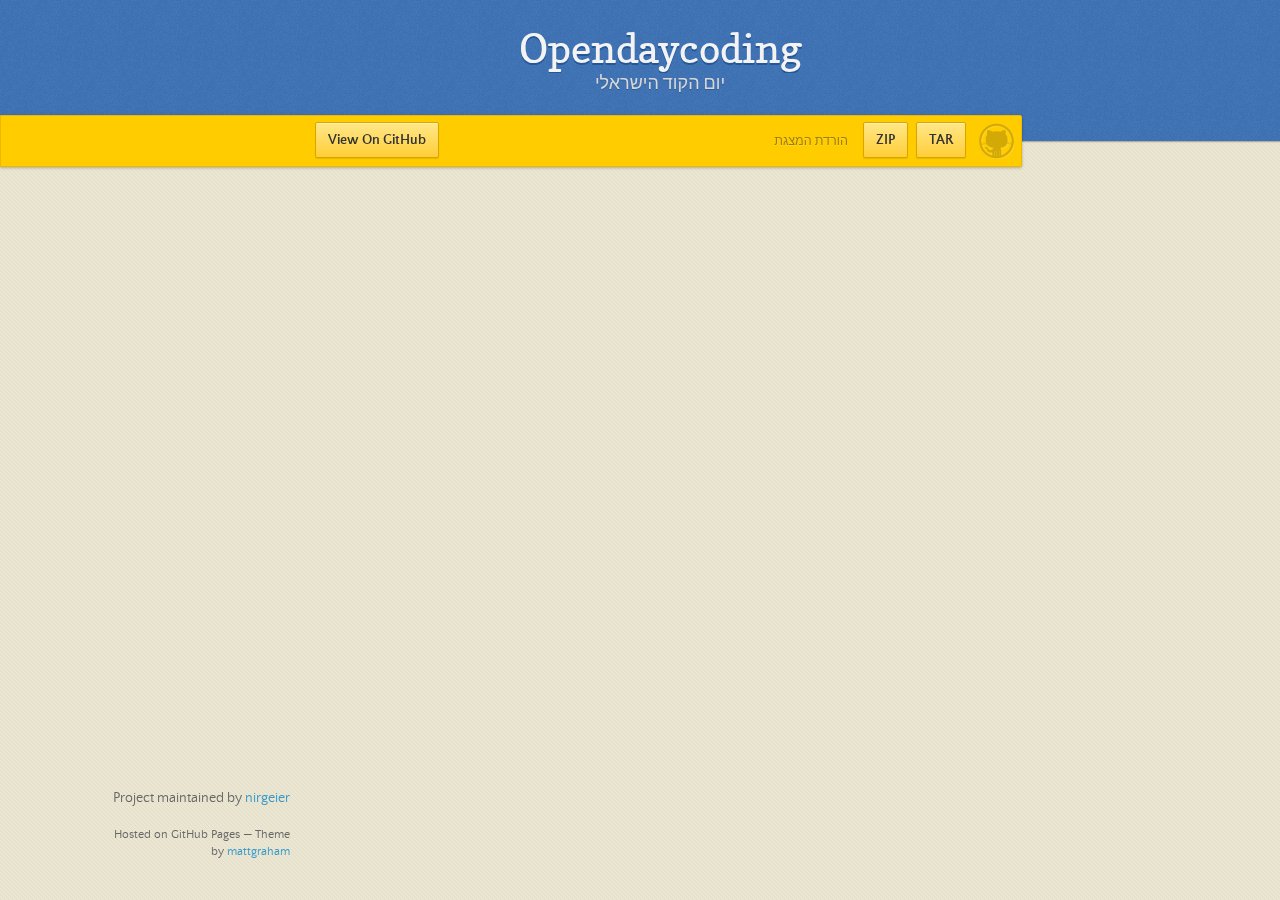
==== commit 1947a2dc: "Updated documents" ====
--- a/index.html
+++ b/index.html
@@ -1,287 +1,55 @@
-﻿<!DOCTYPE html>
+﻿<!doctype html>
 <html>
 <head>
-    <title>יום הקוד הישראלי</title>
     <meta charset="utf-8">
-    <meta http-equiv="X-UA-Compatible" content="IE=edge,chrome=1">
-    <meta name="viewport" content="width=1024, user-scalable=no">
+    <meta http-equiv="X-UA-Compatible" content="chrome=1">
+    <title>Opendaycoding by nirgeier</title>
+    <link rel="stylesheet" href="stylesheets/styles.css">
+    <link rel="stylesheet" href="stylesheets/pygment_trac.css">
+    <script src="https://ajax.googleapis.com/ajax/libs/jquery/1.7.1/jquery.min.js"></script>
+    <script src="javascripts/main.js"></script>
+    <!--[if lt IE 9]>
+    <script src="//html5shiv.googlecode.com/svn/trunk/html5.js"></script>
+    <![endif]-->
+    <meta name="viewport" content="width=device-width, initial-scale=1, user-scalable=no">
 
-    <!-- Required stylesheet -->
-    <link rel="stylesheet" media="screen" href="./deckjs/core/deck.core.css">
+</head>
+<body>
 
-    <!-- Extension CSS files go here. Remove or add as needed. -->
-    <link rel="stylesheet" media="screen" href="./deckjs/extensions/goto/deck.goto.css">
-    <link rel="stylesheet" media="screen" href="./deckjs/extensions/menu/deck.menu.css">
-    <link rel="stylesheet" media="screen" href="./deckjs/extensions/navigation/deck.navigation.css">
-    <link rel="stylesheet" media="screen" href="./deckjs/extensions/status/deck.status.css">
-    <link rel="stylesheet" media="screen" href="./deckjs/extensions/scale/deck.scale.css">
+<header>
+    <h1>Opendaycoding</h1>
 
-    <link rel="stylesheet" href="./deckjs/themes/style/openAcademy.css">
+    <p>יום הקוד הישראלי</p>
+</header>
 
-    <script src="./deckjs/modernizr.custom.js"></script>
-</head>
-<body class="deck-container">
-<div class="iscoWatermark">
-    <div class="left"></div>
-    <div class="right"></div>
+<div id="banner">
+    <span id="logo"></span>
+
+    <a href="https://github.com/nirgeier/openDayCoding" class="button fork"><strong>View On GitHub</strong></a>
+
+    <div class="downloads">
+        <span>הורדת המצגת</span>
+        <ul>
+            <li><a href="https://github.com/nirgeier/openDayCoding/zipball/master" class="button">ZIP</a></li>
+            <li><a href="https://github.com/nirgeier/openDayCoding/tarball/master" class="button">TAR</a></li>
+        </ul>
+    </div>
 </div>
+<!-- end banner -->
 
-<section class="slide intro">
-    <img src="images/logos/isoc1.png" class="isoc">
-    <img src="images/logos/education.png" class="isoc">
+<div class="wrapper">
 
-    <h1 class="introTitle">יום הקוד הישראלי</h1>
+    <footer>
+        <p>Project maintained by <a href="https://github.com/nirgeier">nirgeier</a></p>
 
-    <div class="logos">
-        <br>
-        <img src="images/logos/wix.png">
-        <img src="images/logos/mozilla.png">
-        <img src="images/logos/HP.png">
-        <img src="images/logos/google.png">
+        <p>
+            <small>Hosted on GitHub Pages &mdash; Theme by <a href="https://twitter.com/michigangraham">mattgraham</a>
+            </small>
+        </p>
+    </footer>
+</div>
+<!--[if !IE]>
+<script>fixScale(document);</script><![endif]-->
 
-    </div>
-
-</section>
-
-<section class="slide">
-    <h2>מה נעשה היום ?</h2>
-
-    <p class="slide">נלמד מהו האינטרנט, ומהו בכלל "קוד"?</p>
-
-    <p class="slide">נציץ אל מאחורי הקלעים של האתרים האהובים עלינו.</p>
-
-    <p class="slide">נכתוב יחד קוד ונבנה את האתר הראשון שלנו!</p>
-
-</section>
-
-<section class="slide">
-    <h2>האינטרנט</h2>
-
-    <p class="code">האינטרנט הינו סביבה וירטואלית שאנו מבלים בה לא מעט.</p>
-
-    <p class="slide">אתם מצליחים לזהות את כל האתרים בתמונות?</p>
-
-    <p class="sites">
-        <img class="slide" src="images/site2.png">
-        <img class="slide" src="images/site4.png">
-    </p>
-
-    <p class="sites">
-        <img class="slide" src="images/site3.png">
-        <img class="slide" src="images/site1.png">
-    </p>
-
-</section>
-
-<section class="slide">
-    <h2>איך בנוי אתר?</h2>
-
-    <p>
-        האתרים שכולנו מכירים בנויים בעזרת קוד בשם
-        <code>HTML</code>
-    </p>
-
-    <p class="slide"><img src="images/walla.png"></p>
-</section>
-
-<section class="slide">
-    <h2>איך בנוי אתר?</h2>
-
-    <p>ככה זה נראה מאחורי הקלעים:</p>
-
-    <p class="slide"><img src="images/walla2.png"></p>
-</section>
-
-<section class="slide">
-    <h2>בואו נבנה אתר!</h2>
-
-    <p class="slide">על מנת לבנות אתר נזדקק לתוכנות הבאות</p>
-
-    <p class="slide">
-        <code>דפדפן</code>
-        – התוכנה איתה אנחנו גולשים באתרים (לא משנה איזה סוג דפדפן)
-        <br/>
-        <img src="images/browser1.png">
-        <img src="images/browser2.png">
-        <img src="images/browser3.png">
-    </p>
-
-    <p class="slide">
-        <code>כתבן</code>
-        יש אותה בכל מחשב
-        <br/>
-        <img src="images/notepad.png">
-    </p>
-
-</section>
-
-<section class="slide">
-    <h2>האתר הראשון שלי</h2>
-    <pre class="ltr">
-
-    &lt;!DOCTYPE html&gt;
-    &lt;html&gt;
-        &lt;body&gt;
-            &lt;h1&gt;כותרת גדולה&lt;/h1&gt;
-            &lt;p&gt;שלום&lt;/p&gt;
-        &lt;/body&gt;
-    &lt;/html&gt;
-    </pre>
-</section>
-
-
-<section class="slide">
-    <h2>האתר הראשון שלי</h2>
-
-    <ol>
-        <li>פתחו את תוכנת "כתבן" (Notepad)</li>
-        <li>העתיקו את הקוד שבשקף הקודם</li>
-        <li>שמרו את הקובץ בשם First.html</li>
-        <li>סגרו את תכונת "כתבן"</li>
-        <li>הקליקו פעמיים על הקובץ First.html</li>
-    </ol>
-
-    <code>האתר הראשון שלכם מופיע בדפדפן!</code>
-</section>
-
-<section class="slide">
-    <h2>בואו נוסיף את השם שלנו!</h2>
-
-   <pre class="ltr">
-
-    &lt;!DOCTYPE html&gt;
-    &lt;html&gt;
-        &lt;body&gt;
-            &lt;h1&gt;שלום לכולם&lt;/h1&gt;
-            &lt;p&gt;____ קוראים לי&lt;/p&gt;
-        &lt;/body&gt;
-    &lt;/html&gt;
-    </pre>
-</section>
-
-<section class="slide">
-    <h2>קוראים לי _____</h2>
-
-    <ol>
-        <li>קליק ימני על קובץ First.htm</li>
-        <li>בחר ב-"פתח באמצעות", או באנגלית “Open With”</li>
-        <li>שנו את &lt;H1&gt; ואת &lt;P&gt; בהתאם לדוגמה (עם השם שלכם)</li>
-        <li>שמרו את הקובץ</li>
-        <li>הקליקו פעמיים על הקובץ First.html</li>
-    </ol>
-
-    <code>השם שלכם מופיע בדפדפן!</code>
-</section>
-
-<section class="slide">
-    <h2>בואו נוסיף תמונות</h2>
-
-    <pre class="ltr small">
-
-    &lt;!DOCTYPE html&gt;
-    &lt;html&gt;
-        &lt;body&gt;
-            &lt;h1&gt;שלום לכולם&lt;/h1&gt;
-            &lt;p&gt;____ קוראים לי&lt;/p&gt;
-    </pre>
-    <pre class="ltr small bold">
-            &lt;img src="http://isoc.org.il/images/bird.jpg"&gt;
-    </pre>
-    <pre class="ltr small">
-        &lt;/body&gt;
-    &lt;/html&gt;
-    </pre>
-</section>
-
-<section class="slide">
-    <h2>בואו נוסיף תמונות</h2>
-
-    <ol>
-        <li>קליק ימני על קובץ First.htm</li>
-        <li>בחר ב-"פתח באמצעות", או באנגלית “Open With”</li>
-        <li>
-            הוסיפו את שורת הקוד:
-            <br/>
-            <code class="small ltr">&lt;'img src='http://isoc.org.il/images/bird.jpg&gt;</code>
-        </li>
-        <li>שמרו את הקובץ</li>
-        <li>הקליקו פעמיים על הקובץ First.html</li>
-    </ol>
-
-    <code>עכשיו יש גם תמונה באתר שלכם!</code>
-</section>
-
-<section class="slide">
-    <h2>סיכום</h2>
-
-    <p class="slide">למדנו שאתרים באינטרנט בנויים בקוד HTML</p>
-
-    <p class="slide">יצרנו את האתר הראשון שלנו!</p>
-
-    <p class="slide">שמנו באתר שלנו כותרת, את השם שלנו וגם תמונה.</p>
-
-    <p class="slide">ראינו שכל אחד מאיתנו יכול ללמוד ולפתח אתר משלו.</p>
-
-</section>
-
-<section class="slide">
-    <h2>אפשר גם להמשיך ללמוד בבית!</h2>
-
-    <p>מקווים מאד שנהנתם ליצור את האתר הראשון שלכם במסגרת יום הקוד הישראלי הראשון.</p>
-
-    <p>אתם מוזמנים להמשיך ללמוד גם בבית, באתר שהכנו במיוחד בשבילכם:</p>
-
-    <p>......</p>
-
-</section>
-
-
-<section class="slide intro">
-    <img src="images/logos/isoc1.png" class="isoc">
-    <img src="images/logos/education.png" class="isoc">
-
-    <h1 class="introTitle">תודה רבה</h1>
-
-    <div class="logos">
-        <br>
-        <img src="images/logos/wix.png">
-        <img src="images/logos/mozilla.png">
-        <img src="images/logos/HP.png">
-        <img src="images/logos/google.png">
-
-    </div>
-
-</section>
-
-
-
-<a href="#" title="Previous" class="deck-prev-link">&#8592;</a>
-<a href="#" title="Next" class="deck-next-link">&#8594;</a>
-
-<form action="../" method="get" class="goto-form">
-    <label for="goto-slide">Go to slide:</label>
-    <input id="goto-slide" type="text" name="slidenum" list="goto-datalist">
-    <datalist id="goto-datalist"></datalist>
-    <input type="submit" value="Go">
-</form>
-
-<footer>
-    <div class="isoc_footer"></div>
-</footer>
-
-
-<!-- Required JS files. -->
-<script src="./deckjs/jquery.min.js"></script>
-<script src="./deckjs/core/deck.core.js"></script>
-
-<script>
-    $(function() {
-        $.deck('.slide', {
-            clock: {
-                enabled: false
-            }
-        });
-    });
-</script>
 </body>
-</html>
+</html>--- a/stylesheets/styles.css
+++ b/stylesheets/styles.css
@@ -0,0 +1,1010 @@
+/*
+Leap Day for GitHub Pages
+by Matt Graham
+*/
+@font-face {
+  font-family: 'Quattrocento Sans';
+  src: url("../fonts/quattrocentosans-bold-webfont.eot");
+  src: url("../fonts/quattrocentosans-bold-webfont.eot?#iefix") format("embedded-opentype"), url("../fonts/quattrocentosans-bold-webfont.woff") format("woff"), url("../fonts/quattrocentosans-bold-webfont.ttf") format("truetype"), url("../fonts/quattrocentosans-bold-webfont.svg#QuattrocentoSansBold") format("svg");
+  font-weight: bold;
+  font-style: normal;
+}
+
+@font-face {
+  font-family: 'Quattrocento Sans';
+  src: url("../fonts/quattrocentosans-bolditalic-webfont.eot");
+  src: url("../fonts/quattrocentosans-bolditalic-webfont.eot?#iefix") format("embedded-opentype"), url("../fonts/quattrocentosans-bolditalic-webfont.woff") format("woff"), url("../fonts/quattrocentosans-bolditalic-webfont.ttf") format("truetype"), url("../fonts/quattrocentosans-bolditalic-webfont.svg#QuattrocentoSansBoldItalic") format("svg");
+  font-weight: bold;
+  font-style: italic;
+}
+
+@font-face {
+  font-family: 'Quattrocento Sans';
+  src: url("../fonts/quattrocentosans-italic-webfont.eot");
+  src: url("../fonts/quattrocentosans-italic-webfont.eot?#iefix") format("embedded-opentype"), url("../fonts/quattrocentosans-italic-webfont.woff") format("woff"), url("../fonts/quattrocentosans-italic-webfont.ttf") format("truetype"), url("../fonts/quattrocentosans-italic-webfont.svg#QuattrocentoSansItalic") format("svg");
+  font-weight: normal;
+  font-style: italic;
+}
+
+@font-face {
+  font-family: 'Quattrocento Sans';
+  src: url("../fonts/quattrocentosans-regular-webfont.eot");
+  src: url("../fonts/quattrocentosans-regular-webfont.eot?#iefix") format("embedded-opentype"), url("../fonts/quattrocentosans-regular-webfont.woff") format("woff"), url("../fonts/quattrocentosans-regular-webfont.ttf") format("truetype"), url("../fonts/quattrocentosans-regular-webfont.svg#QuattrocentoSansRegular") format("svg");
+  font-weight: normal;
+  font-style: normal;
+}
+
+@font-face {
+  font-family: 'Copse';
+  src: url("../fonts/copse-regular-webfont.eot");
+  src: url("../fonts/copse-regular-webfont.eot?#iefix") format("embedded-opentype"), url("../fonts/copse-regular-webfont.woff") format("woff"), url("../fonts/copse-regular-webfont.ttf") format("truetype"), url("../fonts/copse-regular-webfont.svg#CopseRegular") format("svg");
+  font-weight: normal;
+  font-style: normal;
+}
+
+/* normalize.css 2012-02-07T12:37 UTC - http://github.com/necolas/normalize.css */
+/* =============================================================================
+   HTML5 display definitions
+   ========================================================================== */
+/*
+ * Corrects block display not defined in IE6/7/8/9 & FF3
+ */
+article,
+aside,
+details,
+figcaption,
+figure,
+footer,
+header,
+hgroup,
+nav,
+section,
+summary {
+  display: block;
+}
+
+/*
+ * Corrects inline-block display not defined in IE6/7/8/9 & FF3
+ */
+audio,
+canvas,
+video {
+  display: inline-block;
+  *display: inline;
+  *zoom: 1;
+}
+
+/*
+ * Prevents modern browsers from displaying 'audio' without controls
+ */
+audio:not([controls]) {
+  display: none;
+}
+
+/*
+ * Addresses styling for 'hidden' attribute not present in IE7/8/9, FF3, S4
+ * Known issue: no IE6 support
+ */
+[hidden] {
+  display: none;
+}
+
+/* =============================================================================
+   Base
+   ========================================================================== */
+/*
+ * 1. Corrects text resizing oddly in IE6/7 when body font-size is set using em units
+ *    http://clagnut.com/blog/348/#c790
+ * 2. Prevents iOS text size adjust after orientation change, without disabling user zoom
+ *    www.456bereastreet.com/archive/201012/controlling_text_size_in_safari_for_ios_without_disabling_user_zoom/
+ */
+html {
+  font-size: 100%;
+  /* 1 */
+  -webkit-text-size-adjust: 100%;
+  /* 2 */
+  -ms-text-size-adjust: 100%;
+  /* 2 */
+}
+
+/*
+ * Addresses font-family inconsistency between 'textarea' and other form elements.
+ */
+html,
+button,
+input,
+select,
+textarea {
+  font-family: sans-serif;
+}
+
+/*
+ * Addresses margins handled incorrectly in IE6/7
+ */
+body {
+  margin: 0;
+}
+
+/* =============================================================================
+   Links
+   ========================================================================== */
+/*
+ * Addresses outline displayed oddly in Chrome
+ */
+a:focus {
+  outline: thin dotted;
+}
+
+/*
+ * Improves readability when focused and also mouse hovered in all browsers
+ * people.opera.com/patrickl/experiments/keyboard/test
+ */
+a:hover,
+a:active {
+  outline: 0;
+}
+
+/* =============================================================================
+   Typography
+   ========================================================================== */
+/*
+ * Addresses font sizes and margins set differently in IE6/7
+ * Addresses font sizes within 'section' and 'article' in FF4+, Chrome, S5
+ */
+h1 {
+  font-size: 2em;
+  margin: 0.67em 0;
+}
+
+h2 {
+  font-size: 1.5em;
+  margin: 0.83em 0;
+}
+
+h3 {
+  font-size: 1.17em;
+  margin: 1em 0;
+}
+
+h4 {
+  font-size: 1em;
+  margin: 1.33em 0;
+}
+
+h5 {
+  font-size: 0.83em;
+  margin: 1.67em 0;
+}
+
+h6 {
+  font-size: 0.75em;
+  margin: 2.33em 0;
+}
+
+/*
+ * Addresses styling not present in IE7/8/9, S5, Chrome
+ */
+abbr[title] {
+  border-bottom: 1px dotted;
+}
+
+/*
+ * Addresses style set to 'bolder' in FF3+, S4/5, Chrome
+*/
+b,
+strong {
+  font-weight: bold;
+}
+
+blockquote {
+  margin: 1em 40px;
+}
+
+/*
+ * Addresses styling not present in S5, Chrome
+ */
+dfn {
+  font-style: italic;
+}
+
+/*
+ * Addresses styling not present in IE6/7/8/9
+ */
+mark {
+  background: #ff0;
+  color: #000;
+}
+
+/*
+ * Addresses margins set differently in IE6/7
+ */
+p,
+pre {
+  margin: 1em 0;
+}
+
+/*
+ * Corrects font family set oddly in IE6, S4/5, Chrome
+ * en.wikipedia.org/wiki/User:Davidgothberg/Test59
+ */
+pre,
+code,
+kbd,
+samp {
+  font-family: monospace, serif;
+  _font-family: 'courier new', monospace;
+  font-size: 1em;
+}
+
+/*
+ * 1. Addresses CSS quotes not supported in IE6/7
+ * 2. Addresses quote property not supported in S4
+ */
+/* 1 */
+q {
+  quotes: none;
+}
+
+/* 2 */
+q:before,
+q:after {
+  content: '';
+  content: none;
+}
+
+small {
+  font-size: 75%;
+}
+
+/*
+ * Prevents sub and sup affecting line-height in all browsers
+ * gist.github.com/413930
+ */
+sub,
+sup {
+  font-size: 75%;
+  line-height: 0;
+  position: relative;
+  vertical-align: baseline;
+}
+
+sup {
+  top: -0.5em;
+}
+
+sub {
+  bottom: -0.25em;
+}
+
+/* =============================================================================
+   Lists
+   ========================================================================== */
+/*
+ * Addresses margins set differently in IE6/7
+ */
+dl,
+menu,
+ol,
+ul {
+  margin: 1em 0;
+}
+
+dd {
+  margin: 0 0 0 40px;
+}
+
+/*
+ * Addresses paddings set differently in IE6/7
+ */
+menu,
+ol,
+ul {
+  padding: 0 0 0 40px;
+}
+
+/*
+ * Corrects list images handled incorrectly in IE7
+ */
+nav ul,
+nav ol {
+  list-style: none;
+  list-style-image: none;
+}
+
+/* =============================================================================
+   Embedded content
+   ========================================================================== */
+/*
+ * 1. Removes border when inside 'a' element in IE6/7/8/9, FF3
+ * 2. Improves image quality when scaled in IE7
+ *    code.flickr.com/blog/2008/11/12/on-ui-quality-the-little-things-client-side-image-resizing/
+ */
+img {
+  border: 0;
+  /* 1 */
+  -ms-interpolation-mode: bicubic;
+  /* 2 */
+}
+
+/*
+ * Corrects overflow displayed oddly in IE9
+ */
+svg:not(:root) {
+  overflow: hidden;
+}
+
+/* =============================================================================
+   Figures
+   ========================================================================== */
+/*
+ * Addresses margin not present in IE6/7/8/9, S5, O11
+ */
+figure {
+  margin: 0;
+}
+
+/* =============================================================================
+   Forms
+   ========================================================================== */
+/*
+ * Corrects margin displayed oddly in IE6/7
+ */
+form {
+  margin: 0;
+}
+
+/*
+ * Define consistent border, margin, and padding
+ */
+fieldset {
+  border: 1px solid #c0c0c0;
+  margin: 0 2px;
+  padding: 0.35em 0.625em 0.75em;
+}
+
+/*
+ * 1. Corrects color not being inherited in IE6/7/8/9
+ * 2. Corrects text not wrapping in FF3 
+ * 3. Corrects alignment displayed oddly in IE6/7
+ */
+legend {
+  border: 0;
+  /* 1 */
+  padding: 0;
+  white-space: normal;
+  /* 2 */
+  *margin-left: -7px;
+  /* 3 */
+}
+
+/*
+ * 1. Corrects font size not being inherited in all browsers
+ * 2. Addresses margins set differently in IE6/7, FF3+, S5, Chrome
+ * 3. Improves appearance and consistency in all browsers
+ */
+button,
+input,
+select,
+textarea {
+  font-size: 100%;
+  /* 1 */
+  margin: 0;
+  /* 2 */
+  vertical-align: baseline;
+  /* 3 */
+  *vertical-align: middle;
+  /* 3 */
+}
+
+/*
+ * Addresses FF3/4 setting line-height on 'input' using !important in the UA stylesheet
+ */
+button,
+input {
+  line-height: normal;
+  /* 1 */
+}
+
+/*
+ * 1. Improves usability and consistency of cursor style between image-type 'input' and others
+ * 2. Corrects inability to style clickable 'input' types in iOS
+ * 3. Removes inner spacing in IE7 without affecting normal text inputs
+ *    Known issue: inner spacing remains in IE6
+ */
+button,
+input[type="button"],
+input[type="reset"],
+input[type="submit"] {
+  cursor: pointer;
+  /* 1 */
+  -webkit-appearance: button;
+  /* 2 */
+  *overflow: visible;
+  /* 3 */
+}
+
+/*
+ * Re-set default cursor for disabled elements
+ */
+button[disabled],
+input[disabled] {
+  cursor: default;
+}
+
+/*
+ * 1. Addresses box sizing set to content-box in IE8/9
+ * 2. Removes excess padding in IE8/9
+ * 3. Removes excess padding in IE7
+      Known issue: excess padding remains in IE6
+ */
+input[type="checkbox"],
+input[type="radio"] {
+  box-sizing: border-box;
+  /* 1 */
+  padding: 0;
+  /* 2 */
+  *height: 13px;
+  /* 3 */
+  *width: 13px;
+  /* 3 */
+}
+
+/*
+ * 1. Addresses appearance set to searchfield in S5, Chrome
+ * 2. Addresses box-sizing set to border-box in S5, Chrome (include -moz to future-proof)
+ */
+input[type="search"] {
+  -webkit-appearance: textfield;
+  /* 1 */
+  -moz-box-sizing: content-box;
+  -webkit-box-sizing: content-box;
+  /* 2 */
+  box-sizing: content-box;
+}
+
+/*
+ * Removes inner padding and search cancel button in S5, Chrome on OS X
+ */
+input[type="search"]::-webkit-search-decoration,
+input[type="search"]::-webkit-search-cancel-button {
+  -webkit-appearance: none;
+}
+
+/*
+ * Removes inner padding and border in FF3+
+ * www.sitepen.com/blog/2008/05/14/the-devils-in-the-details-fixing-dojos-toolbar-buttons/
+ */
+button::-moz-focus-inner,
+input::-moz-focus-inner {
+  border: 0;
+  padding: 0;
+}
+
+/*
+ * 1. Removes default vertical scrollbar in IE6/7/8/9
+ * 2. Improves readability and alignment in all browsers
+ */
+textarea {
+  overflow: auto;
+  /* 1 */
+  vertical-align: top;
+  /* 2 */
+}
+
+/* =============================================================================
+   Tables
+   ========================================================================== */
+/*
+ * Remove most spacing between table cells
+ */
+table {
+  border-collapse: collapse;
+  border-spacing: 0;
+}
+
+body {
+  font: 14px/22px "Quattrocento Sans", "Helvetica Neue", Helvetica, Arial, sans-serif;
+  color: #666;
+  font-weight: 300;
+  margin: 0px;
+  padding: 0px 0 20px 0px;
+  background: url(../images/body-background.png) #eae6d1;
+}
+
+h1, h2, h3, h4, h5, h6 {
+  color: #333;
+  margin: 0 0 10px;
+}
+
+p, ul, ol, table, pre, dl {
+  margin: 0 0 20px;
+}
+
+h1, h2, h3 {
+  line-height: 1.1;
+}
+
+h1 {
+  font-size: 28px;
+}
+
+h2 {
+  font-size: 24px;
+  color: #393939;
+}
+
+h3, h4, h5, h6 {
+  color: #666666;
+}
+
+h3 {
+  font-size: 18px;
+  line-height: 24px;
+}
+
+a {
+  color: #3399cc;
+  font-weight: 400;
+  text-decoration: none;
+}
+
+a small {
+  font-size: 11px;
+  color: #666;
+  margin-top: -0.6em;
+  display: block;
+}
+
+ul {
+  list-style-image: url("../images/bullet.png");
+}
+
+strong {
+  font-weight: bold;
+  color: #333;
+}
+
+.wrapper {
+  width: 650px;
+  margin: 0 auto;
+  position: relative;
+}
+
+section img {
+  max-width: 100%;
+}
+
+blockquote {
+  border-left: 1px solid #ffcc00;
+  margin: 0;
+  padding: 0 0 0 20px;
+  font-style: italic;
+}
+
+code {
+  font-family: "Lucida Sans", Monaco, Bitstream Vera Sans Mono, Lucida Console, Terminal;
+  font-size: 13px;
+  color: #efefef;
+  text-shadow: 0px 1px 0px #000;
+  margin: 0 4px;
+  padding: 2px 6px;
+  background: #333;
+  -moz-border-radius: 2px;
+  -webkit-border-radius: 2px;
+  -o-border-radius: 2px;
+  -ms-border-radius: 2px;
+  -khtml-border-radius: 2px;
+  border-radius: 2px;
+}
+
+pre {
+  padding: 8px 15px;
+  background: #333333;
+  -moz-border-radius: 3px;
+  -webkit-border-radius: 3px;
+  -o-border-radius: 3px;
+  -ms-border-radius: 3px;
+  -khtml-border-radius: 3px;
+  border-radius: 3px;
+  border: 1px solid #c7c7c7;
+  overflow: auto;
+  overflow-y: hidden;
+}
+pre code {
+  margin: 0px;
+  padding: 0px;
+}
+
+table {
+  width: 100%;
+  border-collapse: collapse;
+}
+
+th {
+  text-align: left;
+  padding: 5px 10px;
+  border-bottom: 1px solid #e5e5e5;
+  color: #444;
+}
+
+td {
+  text-align: left;
+  padding: 5px 10px;
+  border-bottom: 1px solid #e5e5e5;
+  border-right: 1px solid #ffcc00;
+}
+td:first-child {
+  border-left: 1px solid #ffcc00;
+}
+
+hr {
+  border: 0;
+  outline: none;
+  height: 11px;
+  background: transparent url("../images/hr.gif") center center repeat-x;
+  margin: 0 0 20px;
+}
+
+dt {
+  color: #444;
+  font-weight: 700;
+}
+
+header {
+  padding: 25px 20px 40px 20px;
+  margin: 0;
+  position: fixed;
+  top: 0;
+  left: 0;
+  right: 0;
+  width: 100%;
+  text-align: center;
+  background: url(../images/background.png) #4276b6;
+  -moz-box-shadow: 1px 0px 2px rgba(0, 0, 0, 0.75);
+  -webkit-box-shadow: 1px 0px 2px rgba(0, 0, 0, 0.75);
+  -o-box-shadow: 1px 0px 2px rgba(0, 0, 0, 0.75);
+  box-shadow: 1px 0px 2px rgba(0, 0, 0, 0.75);
+  z-index: 99;
+  -webkit-font-smoothing: antialiased;
+  min-height: 76px;
+}
+header h1 {
+  font: 40px/48px "Copse", "Helvetica Neue", Helvetica, Arial, sans-serif;
+  color: #f3f3f3;
+  text-shadow: 0px 2px 0px #235796;
+  margin: 0px;
+  white-space: nowrap;
+  overflow: hidden;
+  text-overflow: ellipsis;
+  -o-text-overflow: ellipsis;
+  -ms-text-overflow: ellipsis;
+}
+header p {
+  color: #d8d8d8;
+  text-shadow: rgba(0, 0, 0, 0.2) 0 1px 0;
+  font-size: 18px;
+  margin: 0px;
+}
+
+#banner {
+  z-index: 100;
+  left: 0;
+  right: 50%;
+  height: 50px;
+  margin-right: -382px;
+  position: fixed;
+  top: 115px;
+  background: #ffcc00;
+  border: 1px solid #f0b500;
+  -moz-box-shadow: 0px 1px 3px rgba(0, 0, 0, 0.25);
+  -webkit-box-shadow: 0px 1px 3px rgba(0, 0, 0, 0.25);
+  -o-box-shadow: 0px 1px 3px rgba(0, 0, 0, 0.25);
+  box-shadow: 0px 1px 3px rgba(0, 0, 0, 0.25);
+  -moz-border-radius: 0px 2px 2px 0px;
+  -webkit-border-radius: 0px 2px 2px 0px;
+  -o-border-radius: 0px 2px 2px 0px;
+  -ms-border-radius: 0px 2px 2px 0px;
+  -khtml-border-radius: 0px 2px 2px 0px;
+  border-radius: 0px 2px 2px 0px;
+  padding-right: 10px;
+}
+#banner .button {
+  border: 1px solid #dba500;
+  background: -webkit-gradient(linear, 50% 0%, 50% 100%, color-stop(0%, #ffe788), color-stop(100%, #ffce38));
+  background: -webkit-linear-gradient(#ffe788, #ffce38);
+  background: -moz-linear-gradient(#ffe788, #ffce38);
+  background: -o-linear-gradient(#ffe788, #ffce38);
+  background: -ms-linear-gradient(#ffe788, #ffce38);
+  background: linear-gradient(#ffe788, #ffce38);
+  -moz-border-radius: 2px;
+  -webkit-border-radius: 2px;
+  -o-border-radius: 2px;
+  -ms-border-radius: 2px;
+  -khtml-border-radius: 2px;
+  border-radius: 2px;
+  -moz-box-shadow: inset 0px 1px 0px rgba(255, 255, 255, 0.4), 0px 1px 1px rgba(0, 0, 0, 0.1);
+  -webkit-box-shadow: inset 0px 1px 0px rgba(255, 255, 255, 0.4), 0px 1px 1px rgba(0, 0, 0, 0.1);
+  -o-box-shadow: inset 0px 1px 0px rgba(255, 255, 255, 0.4), 0px 1px 1px rgba(0, 0, 0, 0.1);
+  box-shadow: inset 0px 1px 0px rgba(255, 255, 255, 0.4), 0px 1px 1px rgba(0, 0, 0, 0.1);
+  background-color: #FFE788;
+  margin-left: 5px;
+  padding: 10px 12px;
+  margin-top: 6px;
+  line-height: 14px;
+  font-size: 14px;
+  color: #333;
+  font-weight: bold;
+  display: inline-block;
+  text-align: center;
+}
+#banner .button:hover {
+  background: -webkit-gradient(linear, 50% 0%, 50% 100%, color-stop(0%, #ffe788), color-stop(100%, #ffe788));
+  background: -webkit-linear-gradient(#ffe788, #ffe788);
+  background: -moz-linear-gradient(#ffe788, #ffe788);
+  background: -o-linear-gradient(#ffe788, #ffe788);
+  background: -ms-linear-gradient(#ffe788, #ffe788);
+  background: linear-gradient(#ffe788, #ffe788);
+  background-color: #ffeca0;
+}
+#banner .fork {
+  position: fixed;
+  left: 50%;
+  margin-left: -325px;
+  padding: 10px 12px;
+  margin-top: 6px;
+  line-height: 14px;
+  font-size: 14px;
+  background-color: #FFE788;
+}
+#banner .downloads {
+  float: right;
+  margin: 0 45px 0 0;
+}
+#banner .downloads span {
+  float: left;
+  line-height: 52px;
+  font-size: 90%;
+  color: #9d7f0d;
+  text-transform: uppercase;
+  text-shadow: rgba(255, 255, 255, 0.2) 0 1px 0;
+}
+#banner ul {
+  list-style: none;
+  height: 40px;
+  padding: 0;
+  float: left;
+  margin-left: 10px;
+}
+#banner ul li {
+  display: inline;
+}
+#banner ul li a.button {
+  background-color: #FFE788;
+}
+#banner #logo {
+  position: absolute;
+  height: 36px;
+  width: 36px;
+  right: 7px;
+  top: 7px;
+  display: block;
+  background: url(../images/octocat-logo.png);
+}
+
+section {
+  width: 590px;
+  padding: 30px 30px 50px 30px;
+  margin: 20px 0;
+  margin-top: 190px;
+  position: relative;
+  background: #fbfbfb;
+  -moz-border-radius: 3px;
+  -webkit-border-radius: 3px;
+  -o-border-radius: 3px;
+  -ms-border-radius: 3px;
+  -khtml-border-radius: 3px;
+  border-radius: 3px;
+  border: 1px solid #cbcbcb;
+  -moz-box-shadow: 0px 1px 2px rgba(0, 0, 0, 0.09), inset 0px 0px 2px 2px rgba(255, 255, 255, 0.5), inset 0 0 5px 5px rgba(255, 255, 255, 0.4);
+  -webkit-box-shadow: 0px 1px 2px rgba(0, 0, 0, 0.09), inset 0px 0px 2px 2px rgba(255, 255, 255, 0.5), inset 0 0 5px 5px rgba(255, 255, 255, 0.4);
+  -o-box-shadow: 0px 1px 2px rgba(0, 0, 0, 0.09), inset 0px 0px 2px 2px rgba(255, 255, 255, 0.5), inset 0 0 5px 5px rgba(255, 255, 255, 0.4);
+  box-shadow: 0px 1px 2px rgba(0, 0, 0, 0.09), inset 0px 0px 2px 2px rgba(255, 255, 255, 0.5), inset 0 0 5px 5px rgba(255, 255, 255, 0.4);
+}
+
+small {
+  font-size: 12px;
+}
+
+nav {
+  width: 230px;
+  position: fixed;
+  top: 220px;
+  left: 50%;
+  margin-left: -580px;
+  text-align: right;
+}
+nav ul {
+  list-style: none;
+  list-style-image: none;
+  font-size: 14px;
+  line-height: 24px;
+}
+nav ul li {
+  padding: 5px 0px;
+  line-height: 16px;
+}
+nav ul li.tag-h1 {
+  font-size: 1.2em;
+}
+nav ul li.tag-h1 a {
+  font-weight: bold;
+  color: #333;
+}
+nav ul li.tag-h2 + .tag-h1 {
+  margin-top: 10px;
+}
+nav ul a {
+  color: #666;
+}
+nav ul a:hover {
+  color: #999;
+}
+
+footer {
+  width: 180px;
+  position: fixed;
+  left: 50%;
+  margin-left: -530px;
+  bottom: 20px;
+  text-align: right;
+  line-height: 16px;
+}
+
+@media print, screen and (max-width: 1060px) {
+  div.wrapper {
+    width: auto;
+    margin: 0;
+  }
+
+  nav {
+    display: none;
+  }
+
+  header, section, footer {
+    float: none;
+  }
+  header h1, section h1, footer h1 {
+    white-space: nowrap;
+    overflow: hidden;
+    text-overflow: ellipsis;
+    -o-text-overflow: ellipsis;
+    -ms-text-overflow: ellipsis;
+  }
+
+  #banner {
+    width: 100%;
+  }
+  #banner .downloads {
+    margin-right: 60px;
+  }
+  #banner #logo {
+    margin-right: 15px;
+  }
+
+  section {
+    border: 1px solid #e5e5e5;
+    border-width: 1px 0;
+    padding: 20px auto;
+    margin: 190px auto 20px;
+    max-width: 600px;
+  }
+
+  footer {
+    text-align: center;
+    margin: 20px auto;
+    position: relative;
+    left: auto;
+    bottom: auto;
+    width: auto;
+  }
+}
+@media print, screen and (max-width: 720px) {
+  body {
+    word-wrap: break-word;
+  }
+
+  header {
+    padding: 20px 20px;
+    margin: 0;
+  }
+  header h1 {
+    font-size: 32px;
+    white-space: nowrap;
+    overflow: hidden;
+    text-overflow: ellipsis;
+    -o-text-overflow: ellipsis;
+    -ms-text-overflow: ellipsis;
+  }
+  header p {
+    display: none;
+  }
+
+  #banner {
+    top: 80px;
+  }
+  #banner .fork {
+    float: left;
+    display: inline-block;
+    margin-left: 0px;
+    position: fixed;
+    left: 20px;
+  }
+
+  section {
+    margin-top: 130px;
+    margin-bottom: 0px;
+    width: auto;
+  }
+
+  header ul, header p.view {
+    position: static;
+  }
+}
+@media print, screen and (max-width: 480px) {
+  header {
+    position: relative;
+    padding: 5px 0px;
+    min-height: 0px;
+  }
+  header h1 {
+    font-size: 24px;
+    white-space: nowrap;
+    overflow: hidden;
+    text-overflow: ellipsis;
+    -o-text-overflow: ellipsis;
+    -ms-text-overflow: ellipsis;
+  }
+
+  section {
+    margin-top: 5px;
+  }
+
+  #banner {
+    display: none;
+  }
+
+  header ul {
+    display: none;
+  }
+}
+@media print {
+  body {
+    padding: 0.4in;
+    font-size: 12pt;
+    color: #444;
+  }
+}
+@media print, screen and (max-height: 680px) {
+  footer {
+    text-align: center;
+    margin: 20px auto;
+    position: relative;
+    left: auto;
+    bottom: auto;
+    width: auto;
+  }
+}
+@media print, screen and (max-height: 480px) {
+  nav {
+    display: none;
+  }
+
+  footer {
+    text-align: center;
+    margin: 20px auto;
+    position: relative;
+    left: auto;
+    bottom: auto;
+    width: auto;
+  }
+}
--- a/stylesheets/pygment_trac.css
+++ b/stylesheets/pygment_trac.css
@@ -0,0 +1,70 @@
+.highlight .hll { background-color: #404040 }
+.highlight  { color: #d0d0d0 }
+.highlight .c { color: #999999; font-style: italic } /* Comment */
+.highlight .err { color: #a61717; background-color: #e3d2d2 } /* Error */
+.highlight .g { color: #d0d0d0 } /* Generic */
+.highlight .k { color: #6ab825; font-weight: normal } /* Keyword */
+.highlight .l { color: #d0d0d0 } /* Literal */
+.highlight .n { color: #d0d0d0 } /* Name */
+.highlight .o { color: #d0d0d0 } /* Operator */
+.highlight .x { color: #d0d0d0 } /* Other */
+.highlight .p { color: #d0d0d0 } /* Punctuation */
+.highlight .cm { color: #999999; font-style: italic } /* Comment.Multiline */
+.highlight .cp { color: #cd2828; font-weight: normal } /* Comment.Preproc */
+.highlight .c1 { color: #999999; font-style: italic } /* Comment.Single */
+.highlight .cs { color: #e50808; font-weight: normal; background-color: #520000 } /* Comment.Special */
+.highlight .gd { color: #d22323 } /* Generic.Deleted */
+.highlight .ge { color: #d0d0d0; font-style: italic } /* Generic.Emph */
+.highlight .gr { color: #d22323 } /* Generic.Error */
+.highlight .gh { color: #ffffff; font-weight: normal } /* Generic.Heading */
+.highlight .gi { color: #589819 } /* Generic.Inserted */
+.highlight .go { color: #cccccc } /* Generic.Output */
+.highlight .gp { color: #aaaaaa } /* Generic.Prompt */
+.highlight .gs { color: #d0d0d0; font-weight: normal } /* Generic.Strong */
+.highlight .gu { color: #ffffff; text-decoration: underline } /* Generic.Subheading */
+.highlight .gt { color: #d22323 } /* Generic.Traceback */
+.highlight .kc { color: #6ab825; font-weight: normal } /* Keyword.Constant */
+.highlight .kd { color: #6ab825; font-weight: normal } /* Keyword.Declaration */
+.highlight .kn { color: #6ab825; font-weight: normal } /* Keyword.Namespace */
+.highlight .kp { color: #6ab825 } /* Keyword.Pseudo */
+.highlight .kr { color: #6ab825; font-weight: normal } /* Keyword.Reserved */
+.highlight .kt { color: #6ab825; font-weight: normal } /* Keyword.Type */
+.highlight .ld { color: #d0d0d0 } /* Literal.Date */
+.highlight .m { color: #3677a9 } /* Literal.Number */
+.highlight .s { color: #ff8 } /* Literal.String */
+.highlight .na { color: #bbbbbb } /* Name.Attribute */
+.highlight .nb { color: #24909d } /* Name.Builtin */
+.highlight .nc { color: #447fcf; text-decoration: underline } /* Name.Class */
+.highlight .no { color: #40ffff } /* Name.Constant */
+.highlight .nd { color: #ffa500 } /* Name.Decorator */
+.highlight .ni { color: #d0d0d0 } /* Name.Entity */
+.highlight .ne { color: #bbbbbb } /* Name.Exception */
+.highlight .nf { color: #447fcf } /* Name.Function */
+.highlight .nl { color: #d0d0d0 } /* Name.Label */
+.highlight .nn { color: #447fcf; text-decoration: underline } /* Name.Namespace */
+.highlight .nx { color: #d0d0d0 } /* Name.Other */
+.highlight .py { color: #d0d0d0 } /* Name.Property */
+.highlight .nt { color: #6ab825;} /* Name.Tag */
+.highlight .nv { color: #40ffff } /* Name.Variable */
+.highlight .ow { color: #6ab825; font-weight: normal } /* Operator.Word */
+.highlight .w { color: #666666 } /* Text.Whitespace */
+.highlight .mf { color: #3677a9 } /* Literal.Number.Float */
+.highlight .mh { color: #3677a9 } /* Literal.Number.Hex */
+.highlight .mi { color: #3677a9 } /* Literal.Number.Integer */
+.highlight .mo { color: #3677a9 } /* Literal.Number.Oct */
+.highlight .sb { color: #ff8 } /* Literal.String.Backtick */
+.highlight .sc { color: #ff8 } /* Literal.String.Char */
+.highlight .sd { color: #ff8 } /* Literal.String.Doc */
+.highlight .s2 { color: #ff8 } /* Literal.String.Double */
+.highlight .se { color: #ff8 } /* Literal.String.Escape */
+.highlight .sh { color: #ff8 } /* Literal.String.Heredoc */
+.highlight .si { color: #ff8 } /* Literal.String.Interpol */
+.highlight .sx { color: #ffa500 } /* Literal.String.Other */
+.highlight .sr { color: #ff8 } /* Literal.String.Regex */
+.highlight .s1 { color: #ff8 } /* Literal.String.Single */
+.highlight .ss { color: #ff8 } /* Literal.String.Symbol */
+.highlight .bp { color: #24909d } /* Name.Builtin.Pseudo */
+.highlight .vc { color: #40ffff } /* Name.Variable.Class */
+.highlight .vg { color: #40ffff } /* Name.Variable.Global */
+.highlight .vi { color: #40ffff } /* Name.Variable.Instance */
+.highlight .il { color: #3677a9 } /* Literal.Number.Integer.Long */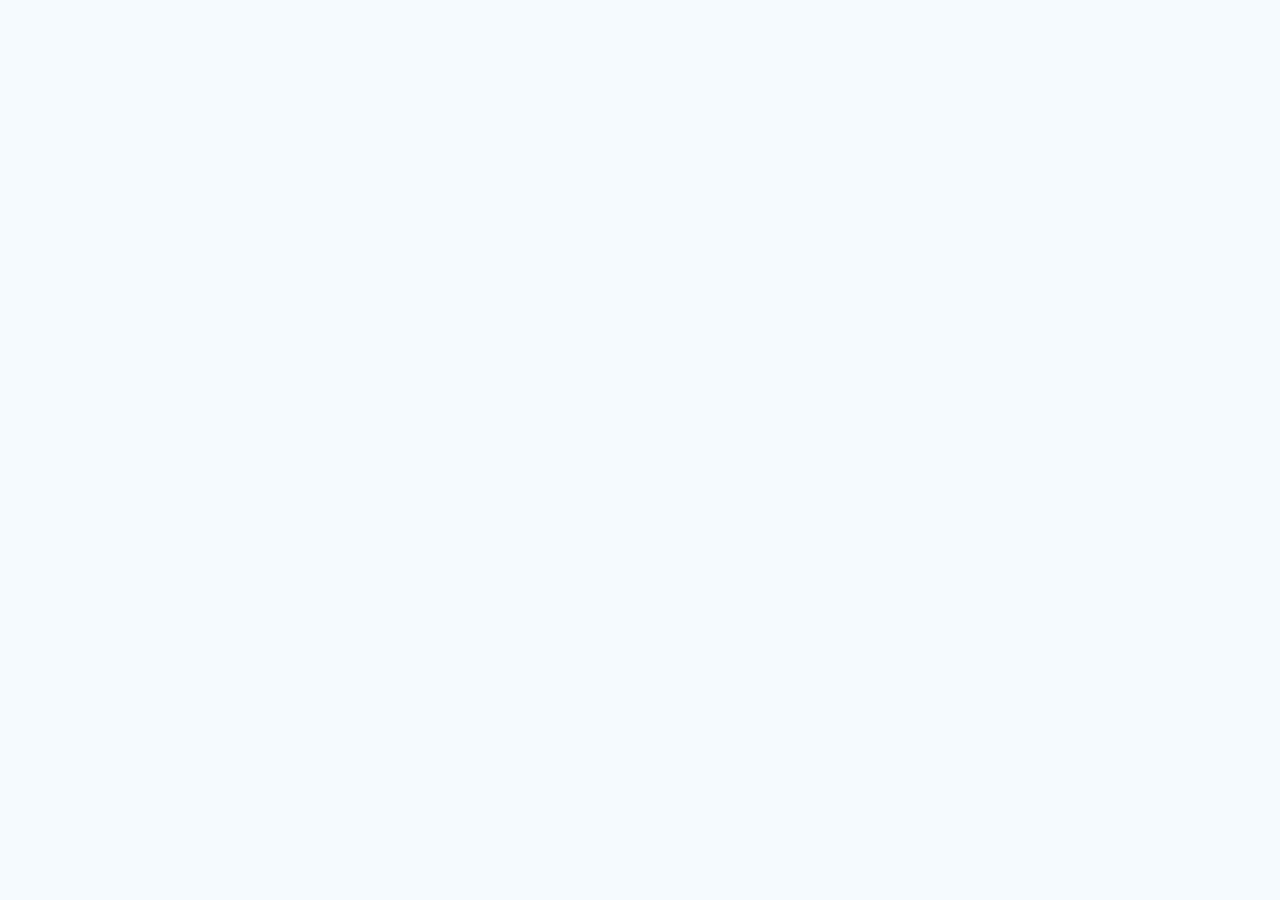
==== commit eabbaf99: "UI updates" ====
--- a/index.html
+++ b/index.html
@@ -1,55 +1,274 @@
-﻿<!doctype html>
-<html>
-<head>
-    <meta charset="utf-8">
-    <meta http-equiv="X-UA-Compatible" content="chrome=1">
-    <title>Opendaycoding by nirgeier</title>
-    <link rel="stylesheet" href="stylesheets/styles.css">
-    <link rel="stylesheet" href="stylesheets/pygment_trac.css">
-    <script src="https://ajax.googleapis.com/ajax/libs/jquery/1.7.1/jquery.min.js"></script>
-    <script src="javascripts/main.js"></script>
-    <!--[if lt IE 9]>
-    <script src="//html5shiv.googlecode.com/svn/trunk/html5.js"></script>
-    <![endif]-->
-    <meta name="viewport" content="width=device-width, initial-scale=1, user-scalable=no">
-
-</head>
-<body>
-
-<header>
-    <h1>Opendaycoding</h1>
-
-    <p>יום הקוד הישראלי</p>
-</header>
-
-<div id="banner">
-    <span id="logo"></span>
-
-    <a href="https://github.com/nirgeier/openDayCoding" class="button fork"><strong>View On GitHub</strong></a>
-
-    <div class="downloads">
-        <span>הורדת המצגת</span>
-        <ul>
-            <li><a href="https://github.com/nirgeier/openDayCoding/zipball/master" class="button">ZIP</a></li>
-            <li><a href="https://github.com/nirgeier/openDayCoding/tarball/master" class="button">TAR</a></li>
-        </ul>
-    </div>
-</div>
-<!-- end banner -->
-
-<div class="wrapper">
-
-    <footer>
-        <p>Project maintained by <a href="https://github.com/nirgeier">nirgeier</a></p>
-
-        <p>
-            <small>Hosted on GitHub Pages &mdash; Theme by <a href="https://twitter.com/michigangraham">mattgraham</a>
-            </small>
-        </p>
-    </footer>
-</div>
-<!--[if !IE]>
-<script>fixScale(document);</script><![endif]-->
-
-</body>
-</html>+﻿<!DOCTYPE html>
+<html>
+<head>
+    <title>יום הקוד הישראלי</title>
+    <meta charset="utf-8">
+    <meta http-equiv="X-UA-Compatible" content="IE=edge,chrome=1">
+    <meta name="viewport" content="width=1024, user-scalable=no">
+
+    <!-- Required stylesheet -->
+    <link rel="stylesheet" media="screen" href="./deckjs/core/deck.core.css">
+
+    <!-- Extension CSS files go here. Remove or add as needed. -->
+    <link rel="stylesheet" media="screen" href="./deckjs/extensions/goto/deck.goto.css">
+    <link rel="stylesheet" media="screen" href="./deckjs/extensions/menu/deck.menu.css">
+    <link rel="stylesheet" media="screen" href="./deckjs/extensions/navigation/deck.navigation.css">
+    <link rel="stylesheet" media="screen" href="./deckjs/extensions/status/deck.status.css">
+    <link rel="stylesheet" media="screen" href="./deckjs/extensions/scale/deck.scale.css">
+
+    <link rel="stylesheet" href="./deckjs/themes/style/codeDay.css">
+
+    <script src="./deckjs/modernizr.custom.js"></script>
+</head>
+<body class="deck-container">
+
+<section class="slide intro">
+    <img src="images/logos/isoc1.png" class="isoc">
+    <img src="images/logos/education.png" class="isoc">
+
+    <h1 class="introTitle">יום הקוד הישראלי</h1>
+
+</section>
+
+<section class="slide">
+    <h2>מה נעשה היום ?</h2>
+
+    <p class="slide">נלמד מהו האינטרנט, ומהו בכלל "קוד"?</p>
+
+    <p class="slide">נציץ אל מאחורי הקלעים של האתרים האהובים עלינו.</p>
+
+    <p class="slide">נכתוב יחד קוד ונבנה את האתר הראשון שלנו!</p>
+
+</section>
+
+<section class="slide">
+    <h2>האינטרנט</h2>
+
+    <p class="code">האינטרנט הינו סביבה וירטואלית שאנו מבלים בה לא מעט.</p>
+
+    <p class="slide">אתם מצליחים לזהות את כל האתרים בתמונות?</p>
+
+    <p class="sites">
+        <img class="slide" src="images/site2.png">
+        <img class="slide" src="images/site4.png">
+    </p>
+
+    <p class="sites">
+        <img class="slide" src="images/site3.png">
+        <img class="slide" src="images/site1.png">
+    </p>
+
+</section>
+
+<section class="slide">
+    <h2>איך בנוי אתר?</h2>
+
+    <p>
+        האתרים שכולנו מכירים בנויים בעזרת קוד בשם
+        <code>HTML</code>
+    </p>
+
+    <p class="slide"><img src="images/walla.png"></p>
+</section>
+
+<section class="slide">
+    <h2>איך בנוי אתר?</h2>
+
+    <p>ככה זה נראה מאחורי הקלעים:</p>
+
+    <p class="slide"><img src="images/walla2.png"></p>
+</section>
+
+<section class="slide">
+    <h2>בואו נבנה אתר!</h2>
+
+    <p class="slide">על מנת לבנות אתר נזדקק לתוכנות הבאות</p>
+
+    <p class="slide">
+        <code>דפדפן</code>
+        – התוכנה איתה אנחנו גולשים באתרים (לא משנה איזה סוג דפדפן)
+        <br/>
+        <img src="images/browser1.png">
+        <img src="images/browser2.png">
+        <img src="images/browser3.png">
+    </p>
+
+    <p class="slide">
+        <code>כתבן</code>
+        יש אותה בכל מחשב
+        <br/>
+        <img src="images/notepad.png">
+    </p>
+
+</section>
+
+<section class="slide">
+    <h2>האתר הראשון שלי</h2>
+    <pre class="ltr">
+
+    &lt;!DOCTYPE html&gt;
+    &lt;html&gt;
+        &lt;body&gt;
+            &lt;h1&gt;כותרת גדולה&lt;/h1&gt;
+            &lt;p&gt;שלום&lt;/p&gt;
+        &lt;/body&gt;
+    &lt;/html&gt;
+    </pre>
+</section>
+
+
+<section class="slide">
+    <h2>האתר הראשון שלי</h2>
+
+    <ol>
+        <li>פתחו את תוכנת "כתבן" (Notepad)</li>
+        <li>העתיקו את הקוד שבשקף הקודם</li>
+        <li>שמרו את הקובץ בשם First.html</li>
+        <li>סגרו את תכונת "כתבן"</li>
+        <li>הקליקו פעמיים על הקובץ First.html</li>
+    </ol>
+
+    <code>האתר הראשון שלכם מופיע בדפדפן!</code>
+</section>
+
+<section class="slide">
+    <h2>בואו נוסיף את השם שלנו!</h2>
+
+   <pre class="ltr">
+
+    &lt;!DOCTYPE html&gt;
+    &lt;html&gt;
+        &lt;body&gt;
+            &lt;h1&gt;שלום לכולם&lt;/h1&gt;
+            &lt;p&gt;____ קוראים לי&lt;/p&gt;
+        &lt;/body&gt;
+    &lt;/html&gt;
+    </pre>
+</section>
+
+<section class="slide">
+    <h2>קוראים לי _____</h2>
+
+    <ol>
+        <li>קליק ימני על קובץ First.htm</li>
+        <li>בחר ב-"פתח באמצעות", או באנגלית “Open With”</li>
+        <li>שנו את &lt;H1&gt; ואת &lt;P&gt; בהתאם לדוגמה (עם השם שלכם)</li>
+        <li>שמרו את הקובץ</li>
+        <li>הקליקו פעמיים על הקובץ First.html</li>
+    </ol>
+
+    <code>השם שלכם מופיע בדפדפן!</code>
+</section>
+
+<section class="slide">
+    <h2>בואו נוסיף תמונות</h2>
+
+    <pre class="ltr small">
+
+    &lt;!DOCTYPE html&gt;
+    &lt;html&gt;
+        &lt;body&gt;
+            &lt;h1&gt;שלום לכולם&lt;/h1&gt;
+            &lt;p&gt;____ קוראים לי&lt;/p&gt;
+    </pre>
+    <pre class="ltr small bold">
+            &lt;img src="http://isoc.org.il/images/bird.jpg"&gt;
+    </pre>
+    <pre class="ltr small">
+        &lt;/body&gt;
+    &lt;/html&gt;
+    </pre>
+</section>
+
+<section class="slide">
+    <h2>בואו נוסיף תמונות</h2>
+
+    <ol>
+        <li>קליק ימני על קובץ First.htm</li>
+        <li>בחר ב-"פתח באמצעות", או באנגלית “Open With”</li>
+        <li>
+            הוסיפו את שורת הקוד:
+            <br/>
+            <code class="small ltr">&lt;'img src='http://isoc.org.il/images/bird.jpg&gt;</code>
+        </li>
+        <li>שמרו את הקובץ</li>
+        <li>הקליקו פעמיים על הקובץ First.html</li>
+    </ol>
+
+    <code>עכשיו יש גם תמונה באתר שלכם!</code>
+</section>
+
+<section class="slide">
+    <h2>סיכום</h2>
+
+    <p class="slide">למדנו שאתרים באינטרנט בנויים בקוד HTML</p>
+
+    <p class="slide">יצרנו את האתר הראשון שלנו!</p>
+
+    <p class="slide">שמנו באתר שלנו כותרת, את השם שלנו וגם תמונה.</p>
+
+    <p class="slide">ראינו שכל אחד מאיתנו יכול ללמוד ולפתח אתר משלו.</p>
+
+</section>
+
+<section class="slide">
+    <h2>אפשר גם להמשיך ללמוד בבית!</h2>
+
+    <p>מקווים מאד שנהנתם ליצור את האתר הראשון שלכם במסגרת יום הקוד הישראלי הראשון.</p>
+
+    <p>אתם מוזמנים להמשיך ללמוד גם בבית, באתר שהכנו במיוחד בשבילכם:</p>
+
+    <p>......</p>
+
+</section>
+
+
+<section class="slide intro">
+    <img src="images/logos/isoc1.png" class="isoc">
+    <img src="images/logos/education.png" class="isoc">
+
+    <h1 class="introTitle">תודה רבה</h1>
+
+    <div class="logos">
+        <br>
+        <img src="images/logos/wix.png">
+        <img src="images/logos/mozilla.png">
+        <img src="images/logos/HP.png">
+        <img src="images/logos/google.png">
+
+    </div>
+
+</section>
+
+
+
+<a href="#" title="Previous" class="deck-prev-link">&#8592;</a>
+<a href="#" title="Next" class="deck-next-link">&#8594;</a>
+
+<form action="../" method="get" class="goto-form">
+    <label for="goto-slide">Go to slide:</label>
+    <input id="goto-slide" type="text" name="slidenum" list="goto-datalist">
+    <datalist id="goto-datalist"></datalist>
+    <input type="submit" value="Go">
+</form>
+
+<footer>
+    <div class="isoc_footer"></div>
+</footer>
+
+
+<!-- Required JS files. -->
+<script src="./deckjs/jquery.min.js"></script>
+<script src="./deckjs/core/deck.core.js"></script>
+
+<script>
+    $(function() {
+        $.deck('.slide', {
+            clock: {
+                enabled: false
+            }
+        });
+    });
+</script>
+</body>
+</html>
--- a/deckjs/core/deck.core.css
+++ b/deckjs/core/deck.core.css
@@ -0,0 +1,60 @@
+html, body {
+  height: 100%;
+  padding: 0;
+  margin: 0;
+}
+
+.deck-container {
+  position: relative;
+  min-height: 100%;
+  margin: 0 auto;
+  overflow: hidden;
+  overflow-y: auto;
+}
+.js .deck-container {
+  visibility: hidden;
+}
+.ready .deck-container {
+  visibility: visible;
+}
+.touch .deck-container {
+  -webkit-text-size-adjust: none;
+  -moz-text-size-adjust: none;
+}
+
+.deck-loading {
+  display: none;
+}
+
+.slide {
+  width: auto;
+  min-height: 100%;
+  position: relative;
+}
+
+.deck-before, .deck-previous, .deck-next, .deck-after {
+  position: absolute;
+  left: -999em;
+  top: -999em;
+}
+
+.deck-current {
+  z-index: 2;
+}
+
+.slide .slide {
+  visibility: hidden;
+  position: static;
+  min-height: 0;
+}
+
+.deck-child-current {
+  position: static;
+  z-index: 2;
+}
+.deck-child-current .slide {
+  visibility: hidden;
+}
+.deck-child-current .deck-previous, .deck-child-current .deck-before, .deck-child-current .deck-current {
+  visibility: visible;
+}
--- a/deckjs/extensions/goto/deck.goto.css
+++ b/deckjs/extensions/goto/deck.goto.css
@@ -0,0 +1,36 @@
+.goto-form {
+  position: absolute;
+  z-index: 3;
+  bottom: 10px;
+  left: 50%;
+  height: 1.75em;
+  margin: 0 0 0 -9.125em;
+  line-height: 1.75em;
+  padding: 0.625em;
+  display: none;
+  background: #ccc;
+  overflow: hidden;
+  border-radius: 10px;
+}
+.goto-form label {
+  font-weight: bold;
+}
+.goto-form label, .goto-form input {
+  display: inline-block;
+  font-family: inherit;
+}
+.deck-goto .goto-form {
+  display: block;
+}
+
+#goto-slide {
+  width: 8.375em;
+  margin: 0 0.625em;
+  height: 1.4375em;
+}
+
+@media print {
+  .goto-form, #goto-slide {
+    display: none;
+  }
+}
--- a/deckjs/extensions/menu/deck.menu.css
+++ b/deckjs/extensions/menu/deck.menu.css
@@ -0,0 +1,45 @@
+.deck-menu {
+  overflow: auto;
+}
+.deck-menu .slide {
+  background: #eee;
+  position: relative;
+  left: 0;
+  top: 0;
+  visibility: visible;
+  cursor: pointer;
+}
+.no-csstransforms .deck-menu > .slide {
+  float: left;
+  width: 22%;
+  height: 22%;
+  min-height: 0;
+  margin: 1%;
+  font-size: 0.22em;
+  overflow: hidden;
+  padding: 0 0.5%;
+}
+.csstransforms .deck-menu > .slide {
+  -webkit-transform: scale(0.22) !important;
+  -ms-transform: scale(0.22) !important;
+  transform: scale(0.22) !important;
+  -webkit-transform-origin: 0 0;
+  -ms-transform-origin: 0 0;
+  transform-origin: 0 0;
+  -moz-box-sizing: border-box;
+  box-sizing: border-box;
+  width: 100%;
+  height: 100%;
+  overflow: hidden;
+  padding: 0 48px;
+  margin: 12px;
+}
+.deck-menu iframe, .deck-menu img, .deck-menu video {
+  max-width: 100%;
+}
+.deck-menu .deck-current, .no-touch .deck-menu .slide:hover {
+  background: #ddf;
+}
+.deck-menu.deck-container:hover .deck-prev-link, .deck-menu.deck-container:hover .deck-next-link {
+  display: none;
+}
--- a/deckjs/extensions/navigation/deck.navigation.css
+++ b/deckjs/extensions/navigation/deck.navigation.css
@@ -0,0 +1,42 @@
+.deck-prev-link, .deck-next-link {
+  display: none;
+  position: absolute;
+  z-index: 3;
+  top: 50%;
+  width: 32px;
+  height: 32px;
+  margin-top: -16px;
+  font-size: 20px;
+  font-weight: bold;
+  line-height: 32px;
+  vertical-align: middle;
+  text-align: center;
+  text-decoration: none;
+  color: #fff;
+  background: #888;
+  border-radius: 16px;
+}
+.deck-prev-link:hover, .deck-prev-link:focus, .deck-prev-link:active, .deck-prev-link:visited, .deck-next-link:hover, .deck-next-link:focus, .deck-next-link:active, .deck-next-link:visited {
+  color: #fff;
+}
+
+.deck-prev-link {
+  left: 8px;
+}
+
+.deck-next-link {
+  right: 8px;
+}
+
+.deck-container:hover .deck-prev-link, .deck-container:hover .deck-next-link {
+  display: block;
+}
+.deck-container:hover .deck-prev-link.deck-nav-disabled, .touch .deck-container:hover .deck-prev-link, .deck-container:hover .deck-next-link.deck-nav-disabled, .touch .deck-container:hover .deck-next-link {
+  display: none;
+}
+
+@media print {
+  .deck-prev-link, .deck-next-link {
+    display: none !important;
+  }
+}
--- a/deckjs/extensions/status/deck.status.css
+++ b/deckjs/extensions/status/deck.status.css
@@ -0,0 +1,18 @@
+.deck-status {
+  position: absolute;
+  bottom: 10px;
+  right: 5px;
+  color: #888;
+  z-index: 3;
+  margin: 0;
+}
+
+body > .deck-container .deck-status {
+  position: fixed;
+}
+
+@media print {
+  .deck-status {
+    display: none;
+  }
+}
--- a/deckjs/extensions/scale/deck.scale.css
+++ b/deckjs/extensions/scale/deck.scale.css
@@ -0,0 +1,20 @@
+.csstransforms .deck-container.deck-scale:not(.deck-menu) {
+  overflow: hidden;
+}
+.csstransforms .deck-container.deck-scale:not(.deck-menu) > .slide {
+  -moz-box-sizing: padding-box;
+  box-sizing: padding-box;
+  width: 100%;
+  padding-bottom: 20px;
+}
+.csstransforms .deck-container.deck-scale:not(.deck-menu) > .slide > .deck-slide-scaler {
+  -webkit-transform-origin: 50% 0;
+  -ms-transform-origin: 50% 0;
+  transform-origin: 50% 0;
+}
+
+.csstransforms .deck-container.deck-menu .deck-slide-scaler {
+  -webkit-transform: none !important;
+  -ms-transform: none !important;
+  transform: none !important;
+}
--- a/deckjs/themes/style/codeDay.css
+++ b/deckjs/themes/style/codeDay.css
@@ -0,0 +1,502 @@
+@charset "UTF-8";
+@font-face {
+  font-family: 'Alef';
+  src: url("../Alef/Alef-bold.eot");
+  src: url("../Alef/Alef-bold.eot?#iefix") format("embedded-opentype"), url("../Alef/Alef-bold.woff") format("woff"), url("../Alef/Alef-bold.ttf") format("truetype"), url("../Alef/Alef-bold.svg#alefbold") format("svg");
+  font-weight: bold;
+  font-style: normal;
+}
+
+@font-face {
+  font-family: 'Alef';
+  src: url("../Alef/Alef-regular.eot");
+  src: url("../Alef/Alef-regular.eot?#iefix") format("embedded-opentype"), url("../Alef/Alef-regular.woff") format("woff"), url("../Alef/Alef-regular.ttf") format("truetype"), url("../Alef/Alef-regular.svg#alefregular") format("svg");
+  font-weight: normal;
+  font-style: normal;
+}
+
+/* line 29, codeDay.scss */
+body {
+  margin: 8px auto;
+  padding: 0;
+  direction: rtl;
+  font-family: 'Alef' !important;
+  font-size: 2em;
+}
+
+/* line 37, codeDay.scss */
+ol {
+  padding: 10px 50px 0 0;
+}
+
+/* line 41, codeDay.scss */
+.slide {
+  overflow: hidden;
+}
+
+/* line 45, codeDay.scss */
+.iscoWatermark {
+  /** might be problematic with mobile devices */
+  max-width: 1024px;
+  z-index: 0;
+}
+/* line 50, codeDay.scss */
+.iscoWatermark .left, .iscoWatermark .right {
+  position: absolute;
+  width: 160px;
+  height: 326px;
+}
+/* line 57, codeDay.scss */
+.iscoWatermark .left {
+  left: 0;
+  top: 30px;
+  background: url("../../images/isoc-left.png") no-repeat;
+  opacity: 0.4;
+}
+/* line 64, codeDay.scss */
+.iscoWatermark .right {
+  right: 0;
+  bottom: 30px;
+  background: url("../../images/isoc-right.png") no-repeat;
+  opacity: 0.75;
+}
+
+/* line 72, codeDay.scss */
+.isoc {
+  float: right;
+}
+
+/* line 76, codeDay.scss */
+.introTitle {
+  clear: both;
+  width: 100%;
+  text-align: center;
+  padding: 25px 0;
+  font-size: 4.2em;
+  color: white !important;
+  white-space: nowrap;
+  text-shadow: -3px 5px 5px #333333, -2px 6px 8px rgba(0, 0, 0, 0.12), -4px 10px 10px rgba(0, 0, 0, 0.15), -6px 14px 12px rgba(0, 0, 0, 0.18), -8px 18px 14px rgba(0, 0, 0, 0.21);
+}
+
+/* line 93, codeDay.scss */
+.logos {
+  text-align: center;
+  position: absolute;
+  bottom: 0;
+  left: 0;
+  width: 100%;
+  height: 50%;
+}
+/* line 101, codeDay.scss */
+.logos img {
+  display: inline-block;
+  vertical-align: middle;
+  max-width: auto;
+  max-height: 30%;
+  height: auto\9;
+  /* ie8 */
+  padding: 5px;
+}
+/* line 110, codeDay.scss */
+.logos.inline img + img {
+  margin-left: 10px;
+}
+
+/* line 115, codeDay.scss */
+.deck-container {
+  background: #f4fafe;
+  /* Old browsers */
+  background-image: -webkit-linear-gradient(225deg, #ffffff, #3bc0f4);
+  background-image: -moz-linear-gradient(225deg, #ffffff, #3bc0f4);
+  background-image: -o-linear-gradient(225deg, #ffffff, #3bc0f4);
+  background-image: linear-gradient(225deg, #ffffff, #3bc0f4);
+  background-attachment: fixed;
+  max-width: 1024px;
+}
+/* line 121, codeDay.scss */
+.deck-container::after {
+  background-image: url("../../images/isoc-left.png"), url("../../images/isoc-right.png");
+}
+/* line 125, codeDay.scss */
+.deck-container > .slide {
+  text-shadow: 1px 1px 1px rgba(255, 255, 255, 0.5);
+}
+/* line 128, codeDay.scss */
+.deck-container > .slide .deck-before, .deck-container > .slide .deck-previous {
+  opacity: 0.4;
+}
+/* line 132, codeDay.scss */
+.deck-container > .slide .deck-before:not(.deck-child-current) .deck-before, .deck-container > .slide .deck-before:not(.deck-child-current) .deck-previous, .deck-container > .slide .deck-previous:not(.deck-child-current) .deck-before, .deck-container > .slide .deck-previous:not(.deck-child-current) .deck-previous {
+  opacity: 1;
+}
+/* line 138, codeDay.scss */
+.deck-container > .slide .deck-child-current {
+  opacity: 1;
+}
+/* line 145, codeDay.scss */
+.deck-container .slide h1 {
+  color: #08455f;
+}
+/* line 148, codeDay.scss */
+.deck-container .slide h1 .subtitle {
+  font-size: 0.5em;
+}
+/* line 150, codeDay.scss */
+.deck-container .slide h1 .subtitle.small {
+  margin-top: 15px;
+  font-size: 0.35em;
+}
+/* line 157, codeDay.scss */
+.deck-container .slide h2 {
+  border-bottom: 0;
+  color: white;
+  padding: 10px 20px;
+  border-radius: 5px 30px;
+  margin: 1px;
+  font-size: 1.5em;
+  background-image: -webkit-gradient(linear, 50% 100%, 50% 0%, color-stop(0%, #62abd9), color-stop(100%, #0477bf));
+  background-image: -webkit-linear-gradient(bottom, #62abd9 0%, #0477bf 100%);
+  background-image: -moz-linear-gradient(bottom, #62abd9 0%, #0477bf 100%);
+  background-image: -o-linear-gradient(bottom, #62abd9 0%, #0477bf 100%);
+  background-image: linear-gradient(bottom, #62abd9 0%, #0477bf 100%);
+  text-shadow: 0 1px 0 #cccccc, 0 0 5px rgba(0, 0, 0, 0.1), 0 -1px 3px rgba(0, 0, 0, 0.3), 0 -3px 5px rgba(0, 0, 0, 0.2), 0 -5px 10px rgba(0, 0, 0, 0.25), 0 -10px 10px rgba(0, 0, 0, 0.2), 0 -20px 20px rgba(0, 0, 0, 0.15);
+            /*
+            background-image: -o-linear-gradient(bottom, rgb(156, 207, 222) 0%, rgb(7, 118, 135) 50%);
+            background-image: -moz-linear-gradient(bottom, rgb(156, 207, 222) 0%, rgb(7, 118, 135) 50%);
+            background-image: -webkit-linear-gradient(bottom, rgb(156, 207, 222) 0%, rgb(7, 118, 135) 50%);
+            background-image: -ms-linear-gradient(bottom, rgb(156, 207, 222) 0%, rgb(7, 118, 135) 50%);
+            background-image: linear-gradient(to bottom, rgb(156, 207, 222) 0%, rgb(7, 118, 135) 50%);
+*/
+}
+/* line 186, codeDay.scss */
+.deck-container .slide h3 {
+  color: #000;
+}
+/* line 190, codeDay.scss */
+.deck-container .slide pre {
+  border-color: #cde;
+  background: #fff;
+  position: relative;
+  z-index: auto;
+  font-size: 2em;
+  /* http://nicolasgallagher.com/css-drop-shadows-without-images/ */
+}
+/* line 197, codeDay.scss */
+.borderradius .deck-container .slide pre {
+  -webkit-border-radius: 5px;
+  -moz-border-radius: 5px;
+  -ms-border-radius: 5px;
+  -o-border-radius: 5px;
+  border-radius: 5px;
+}
+/* line 203, codeDay.scss */
+.csstransforms.boxshadow .deck-container .slide pre > :first-child:before {
+  content: "";
+  position: absolute;
+  z-index: -1;
+  background: #fff;
+  top: 0;
+  bottom: 0;
+  left: 0;
+  right: 0;
+}
+/* line 214, codeDay.scss */
+.csstransforms.boxshadow .deck-container .slide pre:before, .csstransforms.boxshadow .deck-container .slide pre:after {
+  content: "";
+  position: absolute;
+  z-index: -2;
+  bottom: 15px;
+  width: 50%;
+  height: 20%;
+  max-width: 300px;
+  -webkit-box-shadow: 0, 15px, 10px, rgba(0, 0, 0, 0.7);
+  -moz-box-shadow: 0, 15px, 10px, rgba(0, 0, 0, 0.7);
+  box-shadow: 0, 15px, 10px, rgba(0, 0, 0, 0.7);
+}
+/* line 225, codeDay.scss */
+.csstransforms.boxshadow .deck-container .slide pre:before {
+  left: 10px;
+  -webkit-transform: rotate(-3deg);
+  -moz-transform: rotate(-3deg);
+  -ms-transform: rotate(-3deg);
+  -o-transform: rotate(-3deg);
+  transform: rotate(-3deg);
+}
+/* line 230, codeDay.scss */
+.csstransforms.boxshadow .deck-container .slide pre:after {
+  right: 10px;
+  -webkit-transform: rotate(3deg);
+  -moz-transform: rotate(3deg);
+  -ms-transform: rotate(3deg);
+  -o-transform: rotate(3deg);
+  transform: rotate(3deg);
+}
+/* line 237, codeDay.scss */
+.deck-container .slide code {
+  color: #d15600;
+  font-weight: bold;
+  font-size: 2em;
+}
+/* line 243, codeDay.scss */
+.deck-container .slide blockquote {
+  font-size: 2em;
+  padding: 1em 2em .5em 2em;
+  color: #000;
+  background: #fff;
+  position: relative;
+  border: 1px solid #cde;
+  z-index: auto;
+}
+/* line 252, codeDay.scss */
+.borderradius .deck-container .slide blockquote {
+  -webkit-border-radius: 5px;
+  -moz-border-radius: 5px;
+  -ms-border-radius: 5px;
+  -o-border-radius: 5px;
+  border-radius: 5px;
+}
+/* line 257, codeDay.scss */
+.boxshadow .deck-container .slide blockquote > :first-child:before {
+  content: "";
+  position: absolute;
+  z-index: -1;
+  background: #fff;
+  top: 0;
+  bottom: 0;
+  left: 0;
+  right: 0;
+}
+/* line 268, codeDay.scss */
+.boxshadow .deck-container .slide blockquote:after {
+  content: "";
+  position: absolute;
+  z-index: -2;
+  top: 10px;
+  bottom: 10px;
+  left: 0;
+  right: 50%;
+  -moz-border-radius: 10px / 100px;
+  border-radius: 10px / 100px;
+  -webkit-box-shadow: 0, 0, 15px, rgba(0, 0, 0, 0.6);
+  -moz-box-shadow: 0, 0, 15px, rgba(0, 0, 0, 0.6);
+  box-shadow: 0, 0, 15px, rgba(0, 0, 0, 0.6);
+}
+/* line 282, codeDay.scss */
+.deck-container .slide blockquote p {
+  margin: 0;
+}
+/* line 286, codeDay.scss */
+.deck-container .slide blockquote cite {
+  font-size: .5em;
+  font-style: normal;
+  font-weight: bold;
+  color: #888;
+}
+/* line 293, codeDay.scss */
+.deck-container .slide blockquote:before {
+  content: "“";
+  position: absolute;
+  top: 0;
+  left: 0;
+  font-size: 5em;
+  line-height: 1;
+  color: #ccf0f0;
+  z-index: 1;
+}
+/* line 305, codeDay.scss */
+.deck-container .slide .block {
+  font-size: 2em;
+  padding: .5em 2em;
+  color: #000;
+  position: relative;
+  z-index: auto;
+}
+/* line 313, codeDay.scss */
+.deck-container .slide ::-moz-selection {
+  background: #08455f;
+  color: #fff;
+}
+/* line 317, codeDay.scss */
+.deck-container .slide ::selection {
+  background: #08455f;
+  color: #fff;
+}
+/* line 323, codeDay.scss */
+.deck-container .slide a, .deck-container .slide a:hover, .deck-container .slide a:focus, .deck-container .slide a:active, .deck-container .slide a:visited {
+  color: #33435C;
+  text-decoration: none;
+}
+/* line 328, codeDay.scss */
+.deck-container .slide a:hover, .deck-container .slide a:focus {
+  text-decoration: underline;
+}
+/* line 333, codeDay.scss */
+.deck-container .slide figcaption {
+  text-align: center;
+  font-size: 0.7em;
+}
+/* line 339, codeDay.scss */
+.deck-container .slide dl dt {
+  font-weight: bold;
+}
+/* line 342, codeDay.scss */
+.deck-container .slide dl dt.deck-previous + dd, .deck-container .slide dl dt.deck-before + dd {
+  opacity: 0.4;
+}
+/* line 346, codeDay.scss */
+.deck-container .slide dl dt.deck-current + dd {
+  opacity: 1;
+  -webkit-transition-delay: 0.3s;
+  -moz-transition-delay: 0.3s;
+  -o-transition-delay: 0.3s;
+  transition-delay: 0.3s;
+}
+/* line 351, codeDay.scss */
+.deck-container .slide dl dd {
+  margin-left: 35px;
+  opacity: 0;
+  -webkit-transition-property: opacity;
+  -moz-transition-property: opacity;
+  -o-transition-property: opacity;
+  transition-property: opacity;
+  -webkit-transition-duration: 1s;
+  -moz-transition-duration: 1s;
+  -o-transition-duration: 1s;
+  transition-duration: 1s;
+}
+/* line 356, codeDay.scss */
+.deck-container .slide dl dd + dt {
+  margin-top: 15px;
+}
+/* line 363, codeDay.scss */
+.deck-container .deck-prev-link, .deck-container .deck-next-link {
+  background: #fff;
+  opacity: 0.5;
+}
+/* line 367, codeDay.scss */
+.deck-container .deck-prev-link, .deck-container .deck-prev-link:hover, .deck-container .deck-prev-link:focus, .deck-container .deck-prev-link:active, .deck-container .deck-prev-link:visited, .deck-container .deck-next-link, .deck-container .deck-next-link:hover, .deck-container .deck-next-link:focus, .deck-container .deck-next-link:active, .deck-container .deck-next-link:visited {
+  color: #599;
+}
+/* line 371, codeDay.scss */
+.deck-container .deck-prev-link:hover, .deck-container .deck-prev-link:focus, .deck-container .deck-next-link:hover, .deck-container .deck-next-link:focus {
+  opacity: 1;
+  text-decoration: none;
+}
+/* line 377, codeDay.scss */
+.deck-container .deck-status {
+  font-size: 0.6666em;
+}
+/* line 382, codeDay.scss */
+.deck-container.deck-menu .slide {
+  background: transparent;
+  -webkit-border-radius: 5px;
+  -moz-border-radius: 5px;
+  -ms-border-radius: 5px;
+  -o-border-radius: 5px;
+  border-radius: 5px;
+}
+/* line 386, codeDay.scss */
+.rgba .deck-container.deck-menu .slide {
+  background: rgba(0, 0, 0, 0.1);
+}
+/* line 390, codeDay.scss */
+.deck-container.deck-menu .slide.deck-current, .rgba .deck-container.deck-menu .slide.deck-current, .no-touch .deck-container.deck-menu .slide:hover {
+  background: #fff;
+}
+/* line 396, codeDay.scss */
+.deck-container .goto-form {
+  background: #fff;
+  border: 1px solid #cde;
+  -webkit-border-radius: 5px;
+  -moz-border-radius: 5px;
+  -ms-border-radius: 5px;
+  -o-border-radius: 5px;
+  border-radius: 5px;
+}
+/* line 401, codeDay.scss */
+.boxshadow .deck-container .goto-form {
+  -webkit-box-shadow: 0 15px 10px -10px rgba(0, 0, 0, 0.5), 0 1px 4px rgba(0, 0, 0, 0.3), 0 0 40px rgba(0, 0, 0, 0.1) inset;
+  -moz-box-shadow: 0 15px 10px -10px rgba(0, 0, 0, 0.5), 0 1px 4px rgba(0, 0, 0, 0.3), 0 0 40px rgba(0, 0, 0, 0.1) inset;
+  box-shadow: 0 15px 10px -10px rgba(0, 0, 0, 0.5), 0 1px 4px rgba(0, 0, 0, 0.3), 0 0 40px rgba(0, 0, 0, 0.1) inset;
+}
+/* line 406, codeDay.scss */
+.deck-container #clock {
+  position: fixed;
+  z-index: 10;
+  left: 10px;
+  top: 10px;
+  font-size: 0.7em;
+}
+/* line 413, codeDay.scss */
+.deck-container #clock #clock-time {
+  display: inline-block;
+  line-height: 0.3;
+}
+/* line 418, codeDay.scss */
+.deck-container #clock #toggle-clock {
+  display: inline-block;
+  cursor: pointer;
+  margin: 0 0 0 10px;
+  font-size: 0.6em;
+  background-image: -webkit-gradient(linear, 50% 0%, 50% 100%, color-stop(0%, #ffffff), color-stop(100%, #6bd0f7));
+  background-image: -webkit-linear-gradient(#ffffff, #6bd0f7);
+  background-image: -moz-linear-gradient(#ffffff, #6bd0f7);
+  background-image: -o-linear-gradient(#ffffff, #6bd0f7);
+  background-image: linear-gradient(#ffffff, #6bd0f7);
+  padding: 2px 5px;
+  -webkit-border-radius: 3px;
+  -moz-border-radius: 3px;
+  -ms-border-radius: 3px;
+  -o-border-radius: 3px;
+  border-radius: 3px;
+  border: 1px solid #0dafef;
+  -webkit-box-shadow: 1px 1px 2px -1px rgba(0, 0, 0, 0.5);
+  -moz-box-shadow: 1px 1px 2px -1px rgba(0, 0, 0, 0.5);
+  box-shadow: 1px 1px 2px -1px rgba(0, 0, 0, 0.5);
+}
+
+/* line 432, codeDay.scss */
+footer {
+  position: fixed;
+  bottom: 0;
+  left: 0;
+  right: 0;
+  height: 55px;
+  padding: 5px;
+  border-top: 2px solid #07AFEF;
+}
+/* line 441, codeDay.scss */
+footer .isoc_footer {
+  float: right;
+  background-image: url("../../../images/logos/isoc_footer.png");
+  width: 161px;
+  height: 50px;
+}
+
+/* line 451, codeDay.scss */
+.sites {
+  clear: both;
+  text-align: center;
+}
+
+/* line 457, codeDay.scss */
+section {
+  z-index: 1;
+}
+
+/* line 461, codeDay.scss */
+.ltr {
+  direction: ltr;
+}
+
+/* line 467, codeDay.scss */
+.small,
+.deck-container .slide pre.small,
+.deck-container .slide code.small {
+  font-size: 1em;
+}
+
+/* line 471, codeDay.scss */
+.bold {
+  font-weight: bold;
+}
